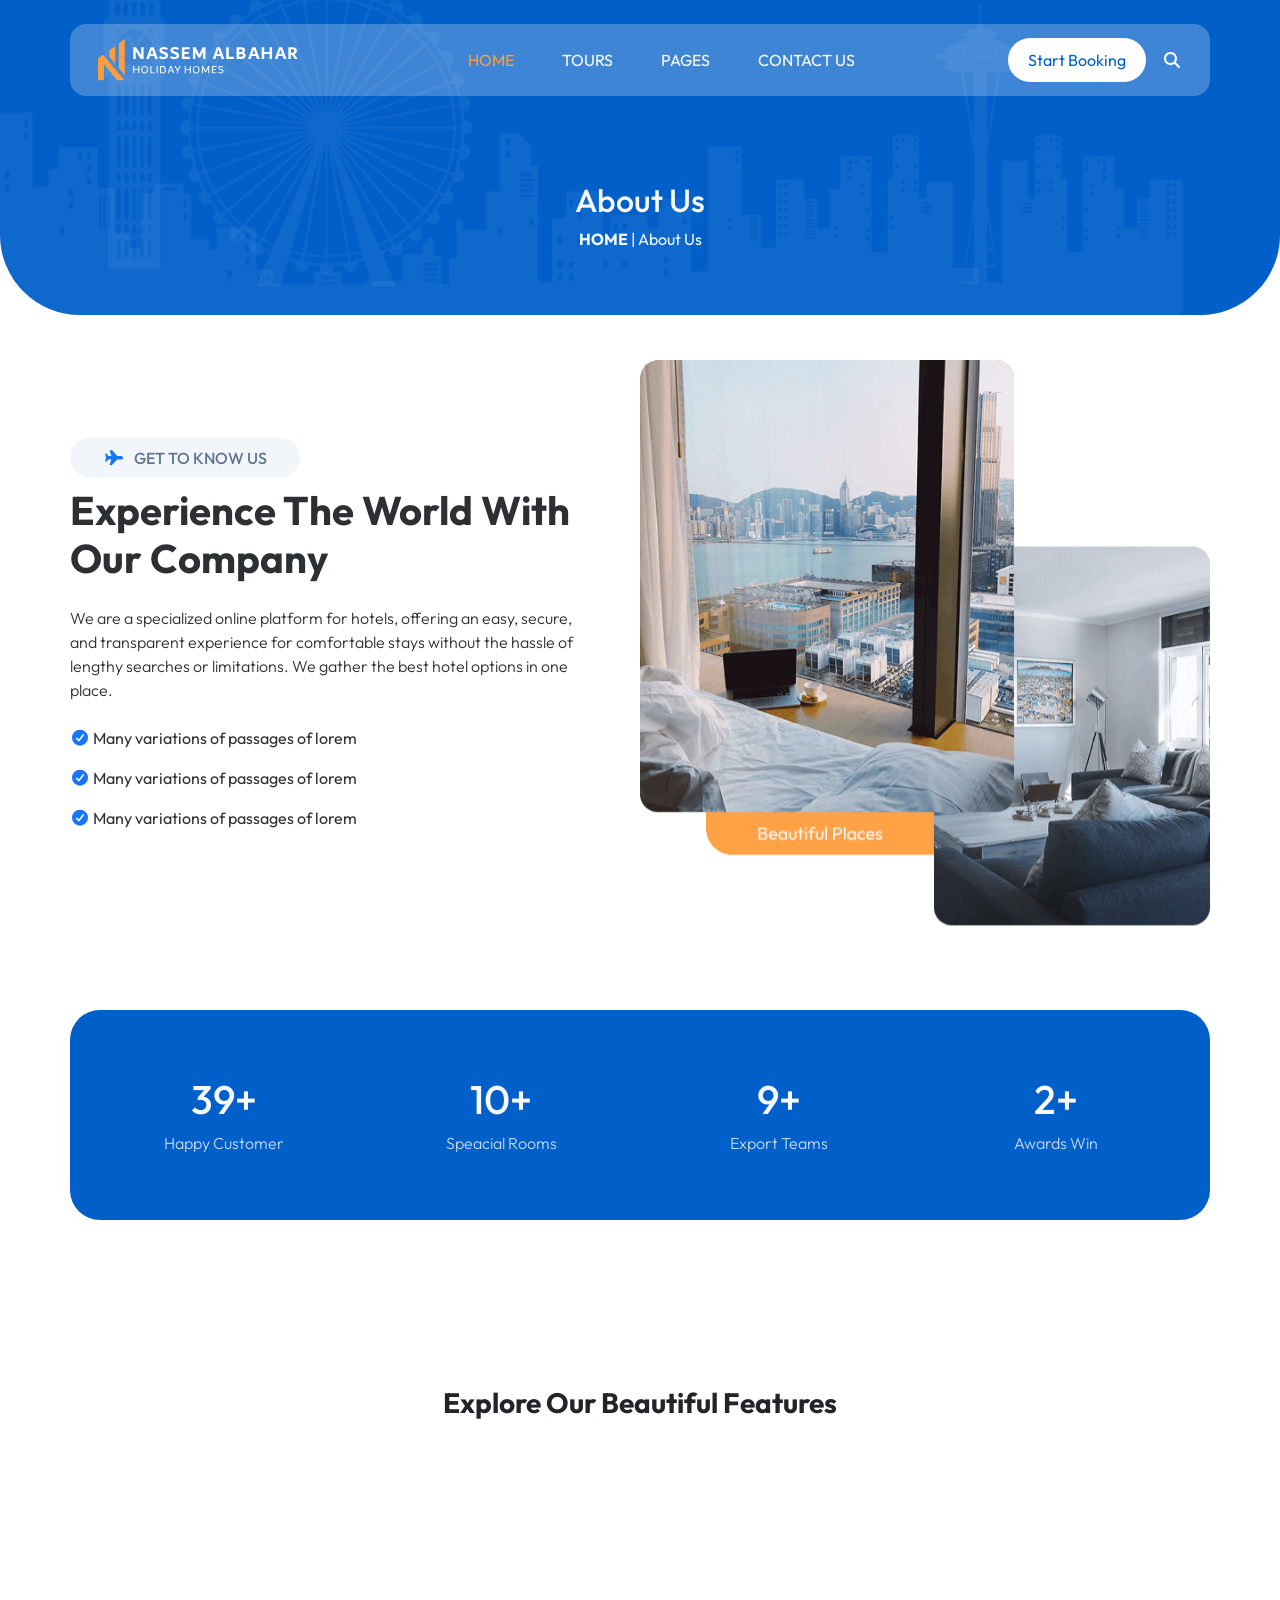
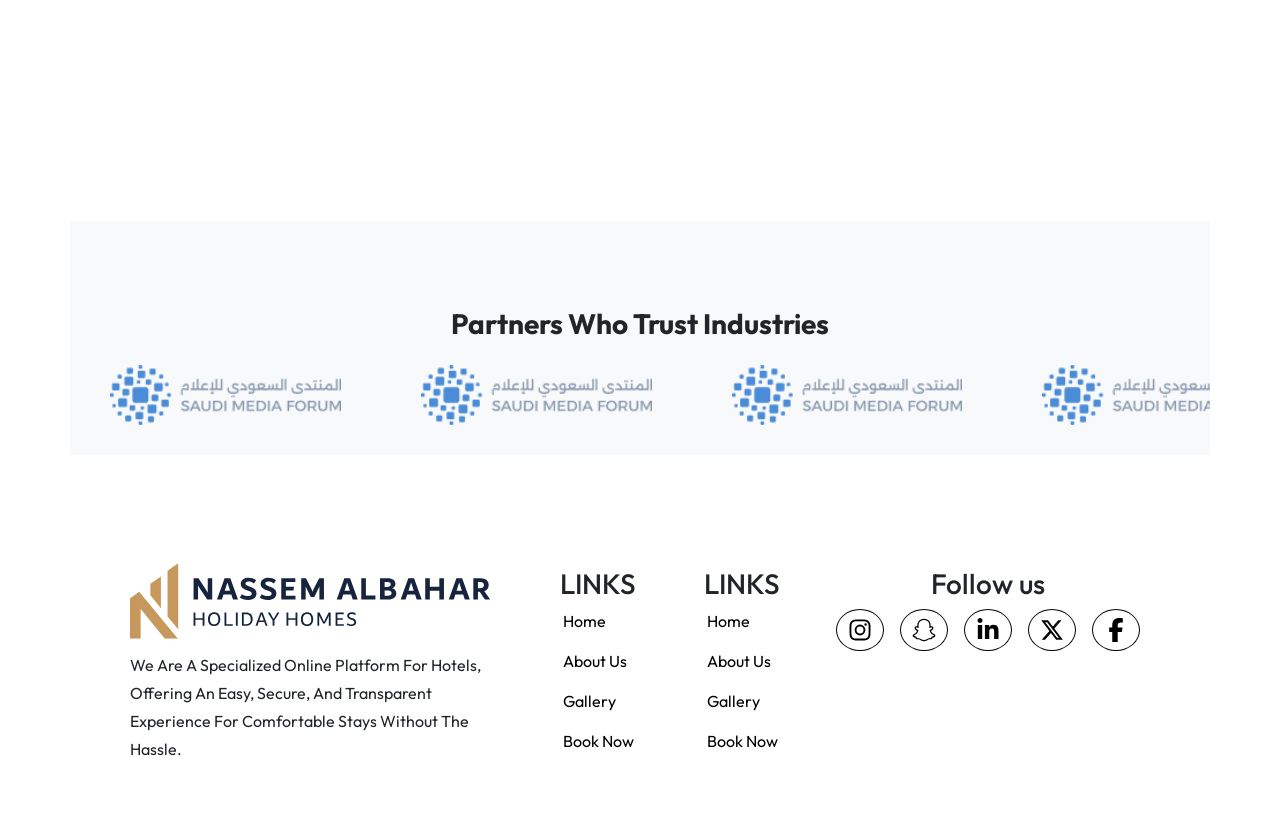
==== aboutus.html @ d44775e3 "Initial commit" ====
<!doctype html>
<html lang="en">
  <head>
    <meta charset="UTF-8" />
    <meta name="viewport" content="width=device-width, initial-scale=1.0" />
    <link rel="preconnect" href="https://fonts.googleapis.com" />
    <link rel="preconnect" href="https://fonts.gstatic.com" crossorigin />
    <link
      href="https://fonts.googleapis.com/css2?family=Outfit:wght@100..900&display=swap"
      rel="stylesheet"
    />
    <link rel="stylesheet" href="assets/css/all.min.css" />
    <link rel="stylesheet" href="assets/css/bootstrap.min.css" />
    <!-- <link rel="stylesheet" href="assets/css/style.css" /> -->
    <link rel="stylesheet" href="style.css" />
    <link rel="icon" href="assets/image/logo.svg" />
    <title>About Us</title>
  </head>
  <body>
    <!-- Start Navbar -->
    <nav
      class="navbar container rounded-0 rounded-4 navbar-expand-lg fixed-top bg-light bg-opacity-25 mt-4"
    >
      <div class="container">
        <a class="navbar-brand" href="index.html"
          ><img class="logo ms-3" src="assets/image/logo.svg" alt="NASSEM"
        /></a>
        <button
          class="navbar-toggler me-3"
          type="button"
          data-bs-toggle="collapse"
          data-bs-target="#main"
          aria-controls="main"
          aria-expanded="false"
          aria-label="Toggle navigation"
        >
          <i class="fa-solid fa-bars"></i>
        </button>
        <div class="collapse navbar-collapse" id="main">
          <ul class="navbar-nav m-auto gap-3 mb-2 mb-lg-0">
            <li class="nav-item">
              <a
                class="nav-link p-3 p-lg-3 active"
                aria-current="page"
                href="index.html"
                >HOME</a
              >
            </li>
            <li class="nav-item">
              <a class="nav-link p-3 p-lg-3" href="#">TOURS</a>
            </li>
            <li class="nav-item">
              <a class="nav-link p-3 p-lg-3" href="#">PAGES</a>
            </li>
            <li class="nav-item">
              <a class="nav-link p-3 p-lg-3" href="#">CONTACT US</a>
            </li>
          </ul>
          <button class="btn rounded-pill" type="submit">Start Booking</button>
          <div class="search ms-3 me-3">
            <input
              class="search-input ms-2"
              type="search"
              placeholder="Search"
              aria-label="Search"
            />
            <div class="search-icon">
              <i class="fa-solid fa-magnifying-glass"></i>
            </div>
          </div>
        </div>
      </div>
    </nav>
    <!-- End Navbar -->

    <!-- Start Page-Header -->
    <section
      id="page-header"
      class="d-flex align-items-center justify-content-center text-light"
    >
      <div class="content mt-auto mb-5 text-center text-capitalize">
        <h2>about us</h2>
        <p><span class="fw-bold">HOME</span> | About us</p>
      </div>
    </section>
    <!-- End Landing -->

    <!-- Start Know-Us section -->
    <section id="know-us" class="section-space px-3 p-lg-0 container">
      <div class="d-md-flex d-lg-flex">
        <div class="section-content pe-5 col-md-7 col-lg-6 mt-0 mt-md-5">
          <div class="section-label mt-3">
            <i class="fa-solid fa-plane text-primary"></i>
            <span class="text-uppercase">get to know us</span>
          </div>
          <h2 class="fw-bolder fs-1 mt-2 text-capitalize">
            Experience the World with Our Company
          </h2>
          <p class="fw-light my-4">
            We are a specialized online platform for hotels, offering an easy,
            secure, and transparent experience for comfortable stays without the
            hassle of lengthy searches or limitations. We gather the best hotel
            options in one place.
          </p>
          <ul class="p-0 d-flex flex-column gap-3">
            <li class="list-unstyled">
              <i class="fa-solid fa-circle-check text-primary"></i> Many
              variations of passages of lorem
            </li>
            <li class="list-unstyled">
              <i class="fa-solid fa-circle-check text-primary"></i> Many
              variations of passages of lorem
            </li>
            <li class="list-unstyled">
              <i class="fa-solid fa-circle-check text-primary"></i> Many
              variations of passages of lorem
            </li>
          </ul>
        </div>
        <div class="section-image col-md-5 col-lg-6 mt-4 mt-lg-0">
          <img
            class="img-fluid"
            src="assets/image/about-us-2.png"
            alt="about-us"
          />
        </div>
      </div>
    </section>
    <!-- End Know-Us section -->

    <!-- Start Semple-Statistics section -->
    <section id="statistics" class="section-space">
      <div class="container">
        <div id="simple-statistics" class="row h-100 text-center text-light">
          <div class="col-6 col-md-3">
            <h1 class="stat" data-target="150" data-suffix="+">0</h1>
            <span class="fw-light text-capitalize">happy customer</span>
          </div>
          <div class="col-6 col-md-3">
            <h1 class="stat" data-target="42" data-suffix="+">0</h1>
            <span class="fw-light text-capitalize">speacial rooms</span>
          </div>
          <div class="col-6 col-md-3">
            <h1 class="stat" data-target="35" data-suffix="+">0</h1>
            <span class="fw-light text-capitalize">export teams</span>
          </div>
          <div class="col-6 col-md-3">
            <h1 class="stat" data-target="10" data-suffix="+">0</h1>
            <span class="fw-light text-capitalize">awards win</span>
          </div>
        </div>
      </div>
    </section>
    <!-- Start Simple-Statistics section -->

    <!-- Start Our-Beautiful-Features section -->
    <section
      id="beautiful-features"
      class="section-space text-center container"
    >
      <div class="section-label mb-3 m-auto">
        <i class="fa-solid fa-plane text-primary"></i>
        <span class="text-uppercase">our features</span>
      </div>
      <h3 class="fw-bolder mb-4 text-capitalize">
        explore our beautiful features
      </h3>
      <div class="card-group gap-5 gap-md-2">
        <div class="card custom-card text-center text-capitalize border-0">
          <img
            src="assets/image/ico-featuer-1.png"
            class="card-img-top"
            alt="beautiful-features"
          />
          <div class="card-body px-5">
            <h5 class="card-title mb-3">keeping your safe</h5>
            <p class="card-text">
              We are a specialized online platform for hotels, offering an easy,
              secure, and transparent experience for comfortable stays without
              the hassle of lengthy.
            </p>
          </div>
        </div>
        <div class="card custom-card text-center text-capitalize border-0">
          <img
            src="assets/image/ico-featuer-2.png"
            class="card-img-top"
            alt="beautiful-features"
          />
          <div class="card-body px-5">
            <h5 class="card-title mb-3">cancellation with 24h</h5>
            <p class="card-text">
              We are a specialized online platform for hotels, offering an easy,
              secure, and transparent experience for comfortable stays without
              the hassle of lengthy.
            </p>
          </div>
        </div>
        <div class="card custom-card text-center text-capitalize border-0">
          <img
            src="assets/image/ico-featuer-3.png"
            class="card-img-top"
            alt="beautiful-features"
          />
          <div class="card-body px-5">
            <h5 class="card-title mb-3">full room amanuenses</h5>
            <p class="card-text">
              We are a specialized online platform for hotels, offering an easy,
              secure, and transparent experience for comfortable stays without
              the hassle of lengthy.
            </p>
          </div>
        </div>
      </div>
    </section>
    <!-- End Our-Beautiful-Features section -->

    <!-- Start Parteners section -->
    <section
      id="partners"
      class="partners-section section-space text-center container mb-5"
    >
      <div class="section-label mb-3 m-auto">
        <i class="fa-solid fa-plane text-primary"></i>
        <span class="text-uppercase">our partners</span>
      </div>
      <h3 class="fw-bolder mb-4 text-capitalize">
        Partners Who Trust Industries
      </h3>
      <div class="partners-wrapper">
        <div class="partners-track">
          <img src="assets/image/com-logo.png" alt="partner logo" />
          <img src="assets/image/com-logo.png" alt="partner logo" />
          <img src="assets/image/com-logo.png" alt="partner logo" />
          <img src="assets/image/com-logo.png" alt="partner logo" />
          <img src="assets/image/com-logo.png" alt="partner logo" />
          <!-- نكررهم عشان يعمل loop ناعم -->
          <img src="assets/image/com-logo.png" alt="partner logo" />
          <img src="assets/image/com-logo.png" alt="partner logo" />
          <img src="assets/image/com-logo.png" alt="partner logo" />
          <img src="assets/image/com-logo.png" alt="partner logo" />
          <img src="assets/image/com-logo.png" alt="partner logo" />
        </div>
      </div>
    </section>
    <!-- End Parteners section -->

    <!-- Start Footer section -->
    <footer class="container">
      <div class="row row-cols-lg4 text-md-start text-lg-center p-5">
        <div class="col text-start">
          <a href="index.html"
            ><img src="assets/image/logo-footer.svg" alt="logo" class="logo"
          /></a>
          <p>
            We are a specialized online platform for hotels, offering an easy,
            secure, and transparent experience for comfortable stays without the
            hassle.
          </p>
        </div>
        <div class="col d-flex flex-column align-items-center g-3">
          <h3>LINKS</h3>
          <ul class="list-unstyled text-start">
            <li class="text-capitalize mb-3">
              <a href="index.html" class="text-decoration-none text-black"
                >Home</a
              >
            </li>
            <li class="text-capitalize mb-3">
              <a href="#" class="text-decoration-none text-black">About us</a>
            </li>
            <li class="text-capitalize mb-3">
              <a href="#" class="text-decoration-none text-black">gallery</a>
            </li>
            <li class="text-capitalize">
              <a href="#" class="text-decoration-none text-black">book now</a>
            </li>
          </ul>
        </div>
        <div class="col d-flex flex-column align-items-center g-3">
          <h3>LINKS</h3>
          <ul class="list-unstyled text-start">
            <li class="text-capitalize mb-3">
              <a href="index.html" class="text-decoration-none text-black"
                >Home</a
              >
            </li>
            <li class="text-capitalize mb-3">
              <a href="#" class="text-decoration-none text-black">About us</a>
            </li>
            <li class="text-capitalize mb-3">
              <a href="#" class="text-decoration-none text-black">gallery</a>
            </li>
            <li class="text-capitalize">
              <a href="#" class="text-decoration-none text-black">book now</a>
            </li>
          </ul>
        </div>
        <div class="col-lg-4 d-flex flex-column align-items-center g-3">
          <h3>Follow us</h3>
          <div
            class="text-start d-flex align-items-center justify-content-center gap-3"
          >
            <a
              href="#"
              class="text-decoration-none social-links"
              title="Instagram"
              ><i class="fa-brands fa-instagram fs-4 instagram"></i
            ></a>
            <a
              href="#"
              class="text-decoration-none social-links"
              title="Snapchat"
              ><i class="fa-brands fa-snapchat fs-4 snapchat"></i
            ></a>
            <a
              href="#"
              class="text-decoration-none social-links"
              title="LinkedIn"
              ><i class="fa-brands fa-linkedin-in fs-4 linkedin"></i
            ></a>
            <a href="#" class="text-decoration-none social-links" title="X"
              ><i class="fa-brands fa-x-twitter fs-4 twitter"></i
            ></a>
            <a
              href="#"
              class="text-decoration-none social-links"
              title="Facebook"
              ><i class="fa-brands fa-facebook-f fs-4 facebook"></i
            ></a>
          </div>
        </div>
      </div>
    </footer>
    <!-- End Footer section -->

    <!-- Start To top button -->
    <button
      type="button"
      onclick="scrollToTop()"
      class="btn btn-primary rounded-pill py-2 px-3 border-0 end-0 bottom-0 mb-3 me-3"
      id="btn-back-to-top"
      title="Back to top"
    >
      <i class="fa-solid fa-arrow-up"></i>
    </button>
    <!-- End To top button -->

    <script src="assets/js/bootstrap.bundle.min.js"></script>
    <script src="assets/js/all.min.js"></script>
    <script src="assets/js/main.js"></script>
    <script src="assets/js/gsap.min.js"></script>
    <script src="assets/js/ScrollTrigger.min.js"></script>
    <script src="assets/js/GSDevTools.min.js"></script>
  </body>
</html>
---- style.css ----
:root {
  --main-blue-color: #015fc9;
  --white-color: #ffffff;
  --orange-color: #ff9d3d;
  --dark-blue-color: #566e8d;
  --shadow-white-color: #f2f5f9;
  --font-dark-color: #16243d;
  --paragraph-color: #566e8d;
}

body {
  font-family: 'Outfit', sans-serif;
  width: 100%;
  height: 100vh;
}

.metric-bar {
  width: 0;
  transition: width 1.5s ease;
}

.score-number,
.metric-value {
  transition: all 0.3s ease;
}

.btn {
  background-color: var(--orange-color);
  width: fit-content;
  padding: 8px 25px;
  color: var(--white-color);
  border-radius: 50px;
}
.btn:hover {
  background-color: var(--white-color);
  color: var(--orange-color);
}
#btn-back-to-top {
  display: none;
  position: fixed;
}
.section-space {
  margin-top: 50px;
  padding: 30px 0;
}
/* Start navbar */
.navbar .logo {
  width: 200px;
}
.navbar .navbar-nav .nav-link {
  color: var(--white-color);
  position: relative;
}
.navbar .navbar-nav .nav-link.active,
.navbar .navbar-nav .nav-link:hover,
.navbar .navbar-nav .nav-link:focus {
  color: var(--orange-color);
}

.navbar .btn {
  background-color: var(--white-color);
  color: var(--main-blue-color);
  border: none;
  border-radius: 10px;
  padding: 10px 20px;
  transition: 0.5s;
}

.navbar .btn:hover,
.navbar .btn:focus {
  background-color: var(--main-blue-color);
  color: var(--white-color);
}

.navbar .search {
  display: flex;
  flex-wrap: wrap;
  align-items: center;
  justify-content: center;
  gap: 15px;
  color: var(--white-color);
  cursor: pointer;
}
.navbar .search-input {
  display: none;
  width: 80%;
  padding: 8px 15px;
  border-radius: 8px;
  border: none;
}
.navbar .search-input.search-open {
  display: block;
}
.navbar .search-input:focus {
  outline: none;
}
.navbar .navbar-toggler {
  color: var(--white-color);
  border: none;
  font-size: 25px;
}
.navbar .navbar-toggler:focus {
  box-shadow: none;
}
/* End navbar */

/* Start Landing */
#landing {
  background-color: var(--main-blue-color);
  background-image:
    url(assets/image/bg-top.png), url(assets/image/bg-right.png);
  background-size:
    80% 85%,
    50% 100%;
  background-repeat: no-repeat, no-repeat;
  background-position:
    left bottom,
    right top;
  min-height: 100vh;
}
#landing .landing-content {
  width: 100%;
  padding: 0 15.3%;
}
#landing .landing-content h4 {
  font-weight: 600;
  color: var(--orange-color);
}
#landing .landing-content h1 {
  font-size: 75px;
  font-weight: bolder;
  color: var(--white-color);
  width: 50%;
}
#landing .landing-content p {
  font-size: 16px;
  font-weight: 200;
  color: var(--white-color);
  width: 45%;
}
#landing .landing-content .btn {
  background-color: var(--orange-color);
  width: 200px;
  padding: 8px;
  color: var(--white-color);
  border-radius: 50px;
}
#landing .landing-content .btn:hover {
  background-color: var(--white-color);
  width: 200px;
  padding: 8px;
  color: var(--orange-color);
  border-radius: 50px;
}

/* End Landing */

/* Start Know-Us section */

.section-label {
  display: flex;
  align-items: center;
  justify-content: center;
  background-color: var(--shadow-white-color);
  width: 200px;
  height: 40px;
  border-radius: 50px;
  gap: 10px;
  font-size: 16px;
  font-weight: 500;
  color: #566e8d;
  cursor: pointer;
}
.section-label:hover {
  background-color: var(--orange-color);
}
.section-content .btn {
  background-color: var(--main-blue-color);
}
.section-content .btn:hover {
  background-color: var(--dark-blue-color);
}

/* End Know-Us section */
/* Start our features section */
#our-features {
  background-image: url(assets/image/bg-feature.png);
}
.cards-container {
  display: flex;
  flex-wrap: wrap;
  justify-content: space-between;
  gap: 20px;
}
.cards-container .card {
  display: flex;
  flex-direction: column;
  background-color: var(--dark-blue-color);
  width: 300px;
  height: 50vh;
  align-items: center;
  justify-content: flex-end;
  padding: 25px;
  border-radius: 20px 155px 155px 155px;
  background-image: url(assets/image/feature1.png);
  background-size: cover;
  background-repeat: no-repeat;
  background-position: center;
  transition: 0.5s ease;
  cursor: pointer;
}
.cards-container .card:hover {
  translate: 0 -10px;
  transition: 0.5s;
}
.cards-container .card:nth-child(2) {
  background-image: url(assets/image/feature2.png);
}
.cards-container .card:nth-child(3) {
  background-image: url(assets/image/feature3.png);
}
.cards-container .card:nth-child(4) {
  background-image: url(assets/image/feature4.png);
}
.cards-container .card .content {
  display: flex;
  flex-direction: column;
  align-items: center;
  justify-content: center;
  text-align: center;
  width: 100%;
  height: 20vh;
  background-color: var(--white-color);
  border-radius: 5px 5px 155px 155px;
  padding: 15px;
  position: relative;
  transition: all 0.5s;
}
.cards-container .card .content:hover {
  background-color: var(--main-blue-color);
  color: var(--white-color);
  transition: all 0.7s;
}
.cards-container .card .content span {
  font-size: 24px;
  font-weight: bolder;
  color: var(--white-color);
  background-color: var(--main-blue-color);
  border: 3px solid var(--white-color);
  padding: 3px 40px;
  border-radius: 50px;
  position: absolute;
  top: -20px;
  left: 50%;
  transform: translateX(-50%);
}
/* End our features section */

/* Start Comments section */
#comments .btn {
  background-color: var(--main-blue-color);
}
#comments .btn:hover {
  background-color: var(--dark-blue-color);
}
#comments .image-frame {
  display: flex;
  align-items: center;
  width: 50px;
  height: 50px;
  background-color: var(--main-blue-color);
  padding: 32px 50px;
  border-radius: 0 50px 50px 0;
  margin-right: 18px;
  position: relative;
}
#comments .image-frame img {
  position: absolute;
  right: 2px;
}
/* End Comments section */

/* Start Rooms section */
#rooms {
  background-color: var(--main-blue-color);
}
#rooms .card-img-top {
  margin-top: 5px;
  height: 23vh;
  border-radius: 10px;
}
#rooms .col {
  cursor: pointer;
  transition: 0.5s ease;
}
#rooms .col:hover {
  translate: 0 -10px;
  transition: 0.5s;
  box-shadow: 0 0 10px rgba(1, 1, 1, 0.5);
}
/* End Rooms section */

/* About Us Page */
/* Start Page Header */
#page-header {
  height: 35vh;
  width: 100%;
  background-color: var(--main-blue-color);
  background-image: url(assets/image/bg-top.png);
  background-size: cover;
  background-repeat: no-repeat;
  background-position-y: bottom;
  border-radius: 0 0 80px 80px;
}
/* End Page Header */

/* Start simple-statistics */
#simple-statistics {
  background-color: var(--main-blue-color);
  height: 25vh;
  border-radius: 30px;
  padding: 15px;
}

/*Start simple-statistics Hover -----------------------------------------*/
#simple-statistics > div {
  padding: 50px;
  border-radius: 16px;
  transition: all 0.3s ease;
  cursor: default;
}

/* Hover Effect */
#simple-statistics > div:hover {
  transform: translateY(-6px) scale(1);
  background: rgba(255, 255, 255, 0.08);
  box-shadow: 0 10px 25px rgba(0, 0, 0, 0.25);
}

/* الرقم */
#simple-statistics h1 {
  transition: all 0.3s ease;
}

/* تكبير الرقم */
#simple-statistics > div:hover h1 {
  transform: scale(1.1);
  text-shadow: 0 0 15px rgba(255, 255, 255, 0.4);
}

/* النص */
#simple-statistics span {
  opacity: 0.8;
  transition: 0.3s;
}

#simple-statistics > div:hover span {
  opacity: 1;
}
/*End simple-statistics Hover -----------------------------------------*/

/* End simple-statistics */

/* Start Beautiful Features */
#beautiful-features .card-img-top {
  width: 20%;
  margin: auto;
}
#beautiful-features .card-title {
  font-size: 1.5rem;
  font-weight: 600;
  color: var(--main-blue-color);
}
#beautiful-features .card-text {
  font-size: 0.9rem;
  font-weight: 400;
  color: #6e6e6e;
}
#beautiful-features .custom-card {
  border-radius: 10px;
  padding: 30px 0;
  background-color: var(--shadow-white-color);
  transition: 0.5s ease;
  /* cursor: pointer; */
}
#beautiful-features .custom-card:hover {
  translate: 0 -10px;
  transition: 0.5s ease;
  box-shadow: 0 0 10px rgba(1, 1, 1, 0.5);
}
/* End Beautiful Features */
/* Start Partner section */
.partners-section {
  background: #f8f9fa;
  padding: 30px 0;
  overflow: hidden;
}

.partners-wrapper {
  width: 100%;
  overflow: hidden;
  position: relative;
}

.partners-track {
  display: flex;
  width: max-content;
  animation: scroll 20s linear infinite;
}

.partners-track img {
  height: 60px;
  margin: 0 40px;
  object-fit: contain;
  transition: 0.3s;
  opacity: 0.7;
}

.partners-track img:hover {
  opacity: 1;
  transform: scale(1.05);
}

@keyframes scroll {
  0% {
    transform: translateX(0);
  }
  100% {
    transform: translateX(-50%);
  }
}
/* End Partner section */

/* End About Us Page */

/*Start Privacy-policy Page*/
#privacy {
  background: #f4f6f9;
}

.privacy-badge {
  background-color: #eef3f9;
  color: #566e8d;
  font-weight: 600;
  font-size: 14px;
}

.privacy-content {
  max-width: 100%;
  font-size: 15px;
  line-height: 1.8;
  color: #6c757d;
}

.privacy-content ul {
  padding-left: 20px;
}

.privacy-content li {
  margin-bottom: 8px;
}

/*End Privacy-policy Page*/

/*Start Terms Page*/
.section-label {
  width: 230px;
}
/*End Terms Page*/

/* Start Luxury Rooms Page */
.col-relative {
  position: relative;
}
.col-relative .room-card {
  background-color: var(--shadow-white-color);
  cursor: pointer;
}
.col-relative .room-card img {
  width: 100%;
  height: 60%;
  border-radius: 10px;
  overflow: hidden;
}
.col-relative .room-card::before {
  content: '';
  width: 0;
  height: 0;
  position: absolute;
  bottom: 0;
  left: 0;
  opacity: 0;
  transition: all 0.5s;
  background-color: var(--main-blue-color);
  cursor: pointer;
  border-radius: 10px;
}
.col-relative .room-card:hover::before {
  content: '';
  width: 100%;
  height: 100%;
  position: absolute;
  bottom: 0;
  left: 0;
  opacity: 0.5;
  transition: all 0.5s;
  background-color: #015ec928;
  cursor: pointer;
  box-shadow: 5px 5px 10px rgba(1, 1, 1, 0.5);
}
/* End Luxury Rooms Page */

/* Start Luxury Double Suit Page */

.box-header h5 {
  position: relative;
}
.box-header h5::after {
  content: '';
  width: 100%;
  height: 1px;
  position: absolute;
  bottom: -10px;
  left: 0;
  opacity: 0.5;
  transition: all 0.5s;
  background-color: #015ec93f;
  cursor: pointer;
  box-shadow: 5px 5px 10px rgba(1, 1, 1, 0.5);
}

.thumb {
  cursor: pointer;
  transition: 0.3s;
}

.thumb:hover {
  transform: scale(1.05);
}
/* Start Images Box */
#suit-box .c-img {
  height: 55vh;
  width: 100%;
  overflow: hidden;
}
#suit-box .btn {
  background-color: var(--orange-color);
  color: white;
  border-radius: 50px;
  transition: 0.4s ease;
}
#suit-box .btn:hover {
  background-color: white;
  color: var(--orange-color);
}
/* End Images Box */

/* Start Locations-Direction section */
#locations-distance .col {
  background-color: var(--shadow-white-color);
  box-shadow: 5px 5px 10px rgba(0, 0, 0, 0.08);
  padding: 15px;
}
#locations-distance .col:hover {
  background-color: var(--shadow-white-color);
  box-shadow: 8px 8px 10px rgba(0, 0, 0, 0.1);

  padding: 15px;
}
/* End Locations-Direction section */

/* Start Superior Rooms section */
.bus-list li {
  color: var(--dark-blue-color);
  cursor: pointer;
  transition: 0.3s;
  margin-bottom: 8px;
}
.bus-list li.active,
.bus-list li:hover,
.bus-list li:focus {
  color: var(--main-blue-color);
}

.price h2 {
  color: var(--font-dark-color);
  font-weight: bold;
}

.price p {
  color: var(--paragraph-color);
  text-transform: capitalize;
}
.price .btn {
  background-color: var(--main-blue-color);
  color: white;
  transition: 0.3s ease;
  border-radius: 50px;
}
.price .btn:hover {
  background-color: var(--dark-blue-color);
  color: var(--orange-color);
}
/* End Superior Rooms section */

/* Start Luxury Double Suit Page */
/* Start Suoperior-Rooms section */
#superior-rooms .superior-btns button {
  background-color: #015fc933;
  color: var(--main-blue-color);
}
#superior-rooms .container {
  background-color: var(--shadow-white-color);
  border-radius: 10px;
}
#superior-rooms .superior-btns button:hover,
#superior-rooms .superior-btns button:focus {
  background-color: var(--main-blue-color);
  color: var(--white-color);
}
/* End Suoperior-Rooms section */

/* Start nearest-services section */
#nearest-services .container {
  background-color: var(--shadow-white-color);
}

#nearest-services .tilte-width {
  width: 100px;
}
/* End nearest-services section */
/* Start Service & Amenties section */
#service-amenties .container {
  background-color: var(--shadow-white-color);
}

#service-amenties .services-list .is-free::after {
  content: 'Free';
  color: #20c779;
  margin-left: 50px;
}
/* End Service & Amenties section */

/* Start Guests Reviews Sections */
/* Wrapper */
.rating-dashboard {
  border-radius: 12px;
}

/* Left card */

#Guests-Reviews .container {
  background-color: var(--shadow-white-color);
}

.simple-dashboard {
  background-color: var(--shadow-white-color);
}
.score-card {
  background: #0b63d1; /* قريب من اللي بالصورة */
  border-radius: 14px;
  color: #fff;
  padding: 22px 16px;
  box-shadow: 0 6px 16px rgba(0, 0, 0, 0.08);
}
.score-number {
  font-weight: 800;
  font-size: 64px;
  line-height: 1;
  letter-spacing: -1px;
  margin-bottom: 8px;
}
.score-subtitle {
  font-size: 14px;
  opacity: 0.95;
}

/* Metrics */
.metric {
  margin-bottom: 18px;
}
.metric:last-child {
  margin-bottom: 0;
}
.metric-head {
  display: flex;
  align-items: baseline;
  justify-content: space-between;
  margin-bottom: 8px;
}
.metric-label {
  font-weight: 600;
  color: #1f2a37;
  font-size: 14px;
}
.metric-value {
  font-weight: 700;
  color: #1f2a37;
  font-size: 14px;
}

/* Progress */
.metric-progress {
  height: 6px;
  border-radius: 999px;
  background: #e9edf3;
}
.metric-bar {
  border-radius: 999px;
  background: #0b63d1;
}

.gusets-card {
  border-bottom: 1px solid #e9edf3;
  position: relative;
}
.gusets-card .user-image {
  width: 7rem;
  height: 7rem;
}
.date-posation {
  position: absolute;
  top: 10px;
  right: 15px;
}
/* End Guests Reviews Sections */

/* Start Similar Rooms section */
#similar-rooms .card-background-color {
  background-color: var(--shadow-white-color);
  padding: 8px;
  box-shadow: 2px 2px 10px 2px rgba(0, 0, 0, 0.2);
  cursor: pointer;
  transition: 0.4s ease;
}
#similar-rooms .card-background-color:hover,
#similar-rooms .card-background-color:focus,
#similar-rooms .card-background-color:active {
  box-shadow: 5px 5px 5px 5px rgba(0, 0, 0, 0.3);
  color: #015fc9;
}

/* End Similar Rooms section */
/* End Luxury Double Suit Page */

/* Start bookingNow Page */
#booking-now .right-side {
  background-color: var(--main-blue-color);
}
#booking-now .col-input {
  margin-bottom: 15px;
}
#booking-now .right-side input {
  background-color: #2c84e6;
  color: white;
  outline: none;
  border: none;
  /* width: 16rem; */
}
#booking-now .right-side input::placeholder {
  color: white;
  text-transform: capitalize;
  font-weight: 200;
}
#booking-now .right-side label {
  width: 16rem;
}

/* From Uiverse.io by Nawsome */
.clear {
  clear: both;
}

.checkBox {
  display: block;
  cursor: pointer;
  width: 25px !important;
  height: 25px;
  border: 3px solid rgba(255, 255, 255, 0);
  border-radius: 5px;
  position: relative;
  overflow: hidden;
  box-shadow: 0px 0px 0px 2px #fff;
}

.checkBox div {
  width: 60px;
  height: 60px;
  background-color: #fff;
  top: -52px;
  left: -52px;
  position: absolute;
  transform: rotateZ(45deg);
  z-index: 100;
}

.checkBox input {
  width: 1rem;
}

.checkBox input[type='checkbox']:checked + div {
  left: -10px;
  top: -10px;
}

.checkBox input[type='checkbox'] {
  position: absolute;
  left: 50px;
  visibility: hidden;
}

.transition {
  transition: 300ms ease;
}

/* End bookingNow Page */

/* Start Login Page */
.login-form .input-field {
  width: 100%;
  text-align: center;
  position: relative;
}
.login-form .input-field input {
  width: 50%;
  padding: 10px 0;
  border: none;
  background-color: var(--shadow-white-color);
  padding: 1rem 1rem 1rem 3.2rem;
  /* padding-left: 30px; */
}
.login-form .input-field input:focus {
  outline: none;
  box-shadow: 0 0 10px rgba(0, 0, 0, 0.5);
  /* text-align: center; */
}
.login-form .input-field svg {
  position: absolute;
  top: 25%;
  left: 28%;
  /* transform: translateY(-0%); */
  /* transform: translateX(50%); */
}
.link {
  width: 50%;
  box-shadow: 0 0 2px rgba(0, 0, 0, 0.5);
  padding: 1rem 0;
  transition: 0.3s ease;
}
.link:hover {
  box-shadow: 3px 3px 4px rgba(0, 0, 0, 0.5);
}
.link img {
  width: 2.5rem;
}
.right-login {
  width: 100%;
  height: 70vh;
  background-color: var(--main-blue-color);
  position: relative;
  border-radius: 0 20px 20px 0;
}
.right-login img {
  width: 50%;
  height: 50%;
  margin: auto;
}
.right-login .backGround {
  width: 100%;
  height: 100%;
  opacity: 6%;
}
.right-login .loginImage {
  position: absolute;
  width: 75%;
  height: 80%;
  top: 50%;
  left: 50%;
  transform: translate(-50%, -50%);
  border-radius: 40px;
}
/* End Login Page */

/* Start Forgot Password Page */
.forgot-password {
  background-color: var(--main-blue-color);
  padding: 30px;
  border-radius: 10px;
}
.forgot-password .input-field {
  width: 100%;
  text-align: center;
  position: relative;
}
.forgot-password .input-field {
  width: 100%;
  text-align: center;
  position: relative;
}
.forgot-password .input-field input {
  width: 100%;
  padding: 10px 0;
  border: none;
  background-color: var(--shadow-white-color);
  padding: 1rem 1rem 1rem 3.2rem;
  /* padding-left: 30px; */
}
.forgot-password .input-field input:focus {
  outline: none;
  box-shadow: 0 0 10px rgba(0, 0, 0, 0.5);
  /* text-align: center; */
}
.forgot-password .input-field svg {
  position: absolute;
  position: absolute;
  top: 25%;
  left: 4%;
}
/* End Forgot Password Page */

/* Start Profile Page*/
.profile-header {
  background-color: var(--main-blue-color);
}
/* Start profile Table*/

/* Soft badges like the screenshot */
.badge-soft {
  font-weight: 600;
  padding: 0.38rem 0.6rem;
  border-radius: 0.55rem;
  font-size: 0.82rem;
  display: inline-block;
  line-height: 1;
  white-space: nowrap;
}
.badge-verified {
  background: #d1f3ef;
  color: #0b6b63;
}
.badge-ongoing {
  background: #d7e6ff;
  color: #1e4fd6;
}
.badge-hold {
  background: #ffe7c7;
  color: #8a5a00;
}

/* Sorting header */
.dt-sort {
  -webkit-user-select: none;
  user-select: none;
  cursor: pointer;
  white-space: nowrap;
}

/* Clamp long text (used in desktop-only columns too) */
.truncate {
  max-width: 220px;
  overflow: hidden;
  text-overflow: ellipsis;
  white-space: nowrap;
}

/* Make action column tight */
.col-actions {
  width: 1%;
  white-space: nowrap;
}

/* Mobile cards view */
.orders-cards .order-card {
  border: 1px solid rgba(0, 0, 0, 0.08);
  border-radius: 14px;
}
.orders-cards .meta {
  font-size: 0.86rem;
  color: #6c757d;
}
.orders-cards .kv {
  display: grid;
  grid-template-columns: 110px 1fr;
  gap: 0.35rem 0.75rem;
  font-size: 0.95rem;
}
.orders-cards .kv .k {
  color: #6c757d;
}

/* Keep toolbar compact on mobile */
@media (max-width: 576px) {
  .toolbar-right .btn {
    padding-left: 0.55rem;
    padding-right: 0.55rem;
  }
}
/* End profile Table*/

/* End Profile Page*/

/* Start Footer section */
footer .logo {
  width: 360px;
  height: 100px;
}
footer p {
  width: 384px;
  text-transform: capitalize;
  line-height: 176%;
}
footer .social-links .instagram,
footer .social-links .snapchat,
footer .social-links .linkedin,
footer .social-links .twitter,
footer .social-links .facebook {
  display: flex;
  align-items: center;
  justify-content: center;
  border: 1px solid black;
  border-radius: 100%;
  color: black;
  padding: 8px;
  transition: 0.4s ease;
}
footer .social-links .instagram:hover {
  background-color: #e4405f;
  color: var(--white-color);
  border: 1px solid #e4405f;
}
footer .social-links .snapchat:hover {
  background-color: #fffc00;
  color: black;
  border: 1px solid #fffc00;
}
footer .social-links .linkedin:hover {
  background-color: #0a66c2;
  color: white;
  border: 1px solid #0a66c2;
}
footer .social-links .twitter:hover {
  background-color: #1da1f2;
  color: black;
  border: 1px solid #1da1f2;
}
footer .social-links .facebook:hover {
  background-color: #1877f2;
  color: white;
  border: 1px solid #1877f2;
}

/* End Footer section */

/* Start Media Queries */

@media (max-width: 768px) {
  .navbar .search-icon {
    display: none;
  }
  .show {
    position: relative;
    padding: 5px;
  }

  .navbar .show .search-input {
    display: block;
    position: absolute;
    width: 68%;
    bottom: 1.5%;
    right: 1%;
  }

  #landing .landing-content h4 {
    font-weight: 600;
    color: var(--orange-color);
    font-size: 20px;
  }
  #landing .landing-content h1 {
    font-size: 50px;
    font-weight: bolder;
    color: var(--white-color);
    width: 70%;
  }
  #landing .landing-content p {
    font-size: 16px;
    font-weight: 200;
    color: var(--white-color);
    width: 75%;
  }
  #know-us .section-image img {
    width: 100%;
    height: 100%;
  }
  /* Start our features section */
  .cards-container {
    display: flex;
    flex-wrap: wrap;
    justify-content: center;
    gap: 50px;
  }
  .cards-container .card {
    display: flex;
    flex-direction: column;
    background-color: var(--dark-blue-color);
    width: 300px;
    height: 50vh;
    align-items: center;
    justify-content: flex-end;
    padding: 25px;
    border-radius: 20px 155px 155px 155px;
    background-image: url(assets/image/feature1.png);
    background-size: cover;
    background-repeat: no-repeat;
    background-position: center;
    transition: 0.5s ease;
    cursor: pointer;
  }
  .cards-container .card:hover {
    translate: 0 -10px;
    transition: 0.5s;
  }
  .cards-container .card:nth-child(2) {
    background-image: url(assets/image/feature2.png);
  }
  .cards-container .card:nth-child(3) {
    background-image: url(assets/image/feature3.png);
  }
  .cards-container .card:nth-child(4) {
    background-image: url(assets/image/feature4.png);
  }
  .cards-container .card .content {
    display: flex;
    flex-direction: column;
    align-items: center;
    justify-content: center;
    text-align: center;
    width: 100%;
    height: 20vh;
    background-color: var(--white-color);
    border-radius: 5px 5px 155px 155px;
    padding: 15px;
    position: relative;
    transition: all 0.5s;
  }
  .cards-container .card .content:hover {
    background-color: var(--main-blue-color);
    color: var(--white-color);
    transition: all 0.7s;
  }
  .cards-container .card .content span {
    font-size: 24px;
    font-weight: bolder;
    color: var(--white-color);
    background-color: var(--main-blue-color);
    border: 3px solid var(--white-color);
    padding: 3px 40px;
    border-radius: 50px;
    position: absolute;
    top: -20px;
    left: 50%;
    transform: translateX(-50%);
  }
  /* End our features section */

  /* Start Footer section */
  footer .logo {
    width: 260px;
  }
  footer p {
    width: 100%;
  }
  /* End Footer section */

  /* Start login page */

  .login-form .input-field input {
    width: 70%;
    padding: 1rem 1rem 1rem 3.2rem;
  }
  .login-form .input-field svg {
    position: absolute;
    top: 25%;
    left: 22%;
  }

  .link {
    width: 70%;
    padding: 0.5rem 0;
    margin-bottom: 30px;
  }

  /* End login page */

  /* Start forgot password page */

  .forgot-password .input-field input {
    width: 70%;
    padding: 1rem 1rem 1rem 3.2rem;
  }
  .forgot-password .input-field svg {
    position: absolute;
    position: absolute;
    top: 25%;
    left: 5%;
  }
  /* End forgot password page */

  /* Start reset password page */

  /* End reset password page */
}
@media (max-width: 375px) {
  .navbar .search-icon {
    display: none;
  }
  .show {
    position: relative;
    padding: 5px;
  }

  .navbar .show .search-input {
    display: block;
    position: absolute;
    width: 40%;
    padding: 5px 15px;
    bottom: 1.5%;
    right: 1%;
  }
  .navbar .btn {
    padding: 5px 15px;
  }
  #landing {
    background-color: var(--main-blue-color);
    background-image: url(assets/image/bg-top.png);
    background-size: cover;
    background-repeat: no-repeat;
    background-position: center;
  }
  #landing .landing-content h4 {
    font-weight: 600;
    font-size: 18px;
    color: var(--orange-color);
  }
  #landing .landing-content h1 {
    font-size: 35px;
    font-weight: bold;
    width: 100%;
  }
  #landing .landing-content p {
    font-size: 16px;
    font-weight: 200;
    color: var(--white-color);
    width: 100%;
  }
  #landing .landing-content .btn {
    background-color: var(--orange-color);
    width: 160px;
    padding: 8px;
    color: var(--white-color);
    border-radius: 50px;
  }
  /* Start Know-Us section */

  .section-label {
    display: flex;
    align-items: center;
    justify-content: center;
    background-color: var(--shadow-white-color);
    width: 200px;
    height: 40px;
    border-radius: 50px;
    gap: 10px;
    font-size: 16px;
    font-weight: 500;
    color: #566e8d;
    cursor: pointer;
  }
  .section-label:hover {
    background-color: var(--orange-color);
  }
  .section-content .btn {
    background-color: var(--main-blue-color);
  }
  .section-content .btn:hover {
    background-color: var(--dark-blue-color);
  }

  /* End Know-Us section */

  /*Start Terms Page*/
  .section-label {
    width: 230px;
  }
  /*End Terms Page*/

  /* Start luxury Double Suit Page*/
  .price .btn {
    background-color: var(--main-blue-color);
    transition: 0.3s ease;
    padding: 7px;
    font-size: 0.8rem;
  }
  /* End luxury Double Suit Page*/

  /* Start Booking Now Page*/
  .left-side h1 {
    font-size: 1.6rem;
  }
  /* End Booking Now Page*/
}
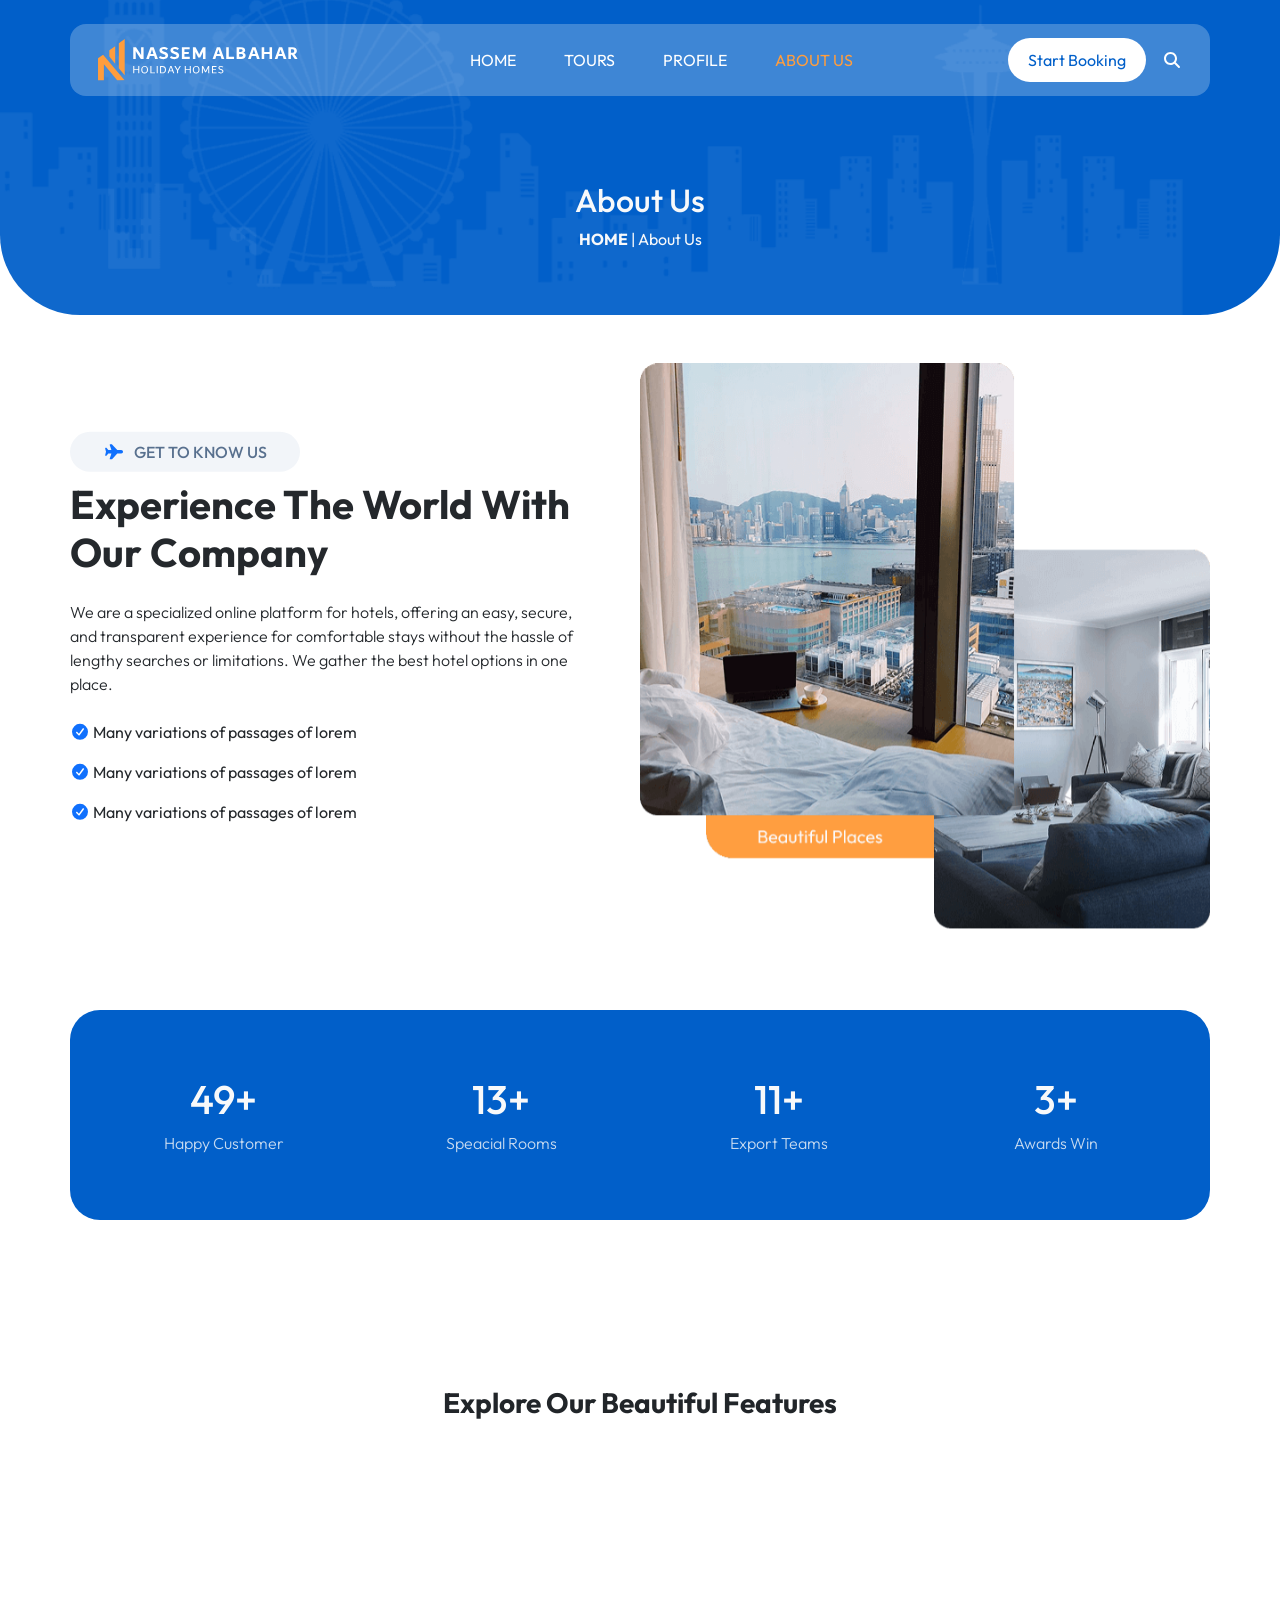
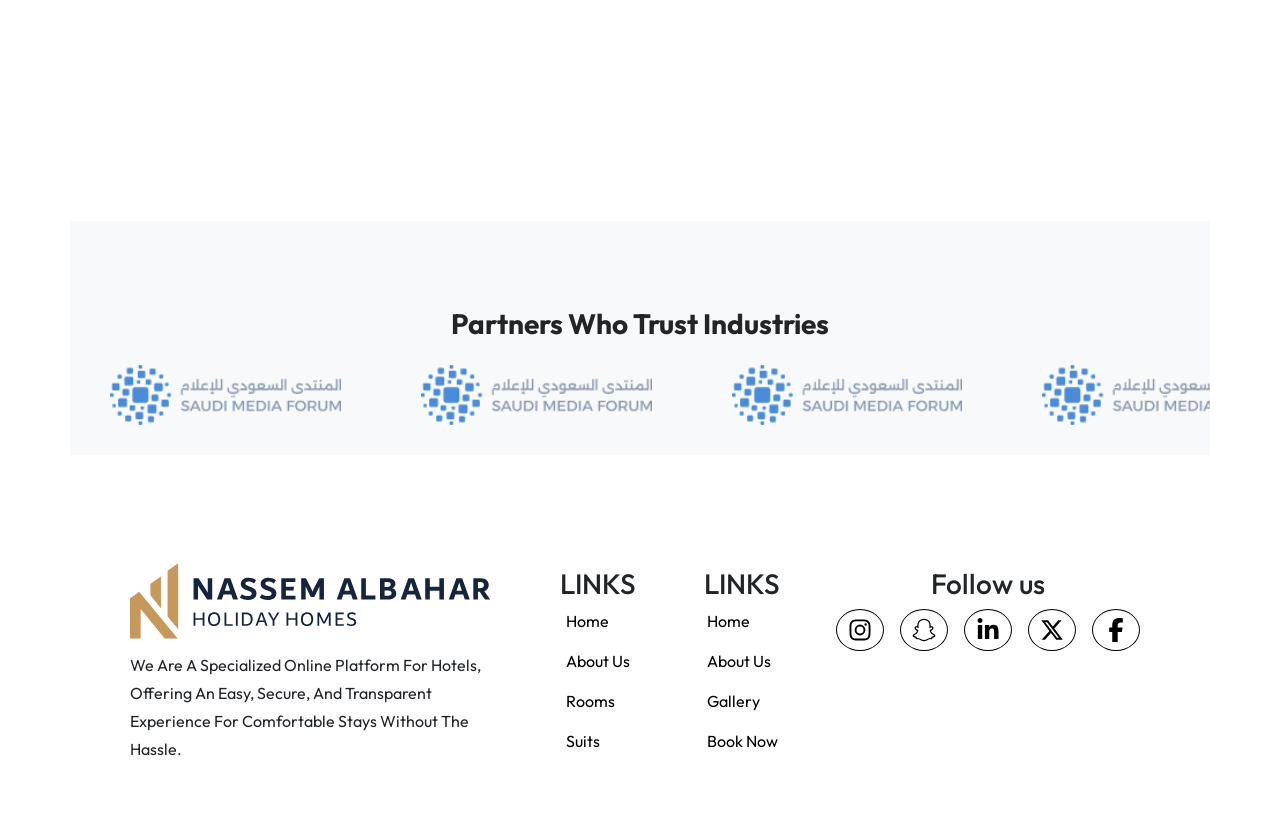
==== commit cded45c1: "handle Links" ====
--- a/aboutus.html
+++ b/aboutus.html
@@ -22,7 +22,7 @@
       class="navbar container rounded-0 rounded-4 navbar-expand-lg fixed-top bg-light bg-opacity-25 mt-4"
     >
       <div class="container">
-        <a class="navbar-brand" href="index.html"
+        <a class="navbar-brand" href="#"
           ><img class="logo ms-3" src="assets/image/logo.svg" alt="NASSEM"
         /></a>
         <button
@@ -39,24 +39,25 @@
         <div class="collapse navbar-collapse" id="main">
           <ul class="navbar-nav m-auto gap-3 mb-2 mb-lg-0">
             <li class="nav-item">
-              <a
-                class="nav-link p-3 p-lg-3 active"
-                aria-current="page"
-                href="index.html"
+              <a class="nav-link p-3 p-lg-3" aria-current="page" href="/"
                 >HOME</a
               >
             </li>
             <li class="nav-item">
-              <a class="nav-link p-3 p-lg-3" href="#">TOURS</a>
+              <a class="nav-link p-3 p-lg-3" href="/luxuryDoubleSuit.html"
+                >TOURS</a
+              >
             </li>
             <li class="nav-item">
-              <a class="nav-link p-3 p-lg-3" href="#">PAGES</a>
+              <a class="nav-link p-3 p-lg-3" href="/profile.html">PROFILE</a>
             </li>
             <li class="nav-item">
-              <a class="nav-link p-3 p-lg-3" href="#">CONTACT US</a>
+              <a class="nav-link p-3 p-lg-3 active" href="aboutus.html"
+                >ABOUT US</a
+              >
             </li>
           </ul>
-          <button class="btn rounded-pill" type="submit">Start Booking</button>
+          <a class="btn rounded-pill" href="/signup.html">Start Booking</a>
           <div class="search ms-3 me-3">
             <input
               class="search-input ms-2"
@@ -245,11 +246,11 @@
     </section>
     <!-- End Parteners section -->
 
-    <!-- Start Footer section -->
+    <!-- Footer -->
     <footer class="container">
       <div class="row row-cols-lg4 text-md-start text-lg-center p-5">
         <div class="col text-start">
-          <a href="index.html"
+          <a href="#"
             ><img src="assets/image/logo-footer.svg" alt="logo" class="logo"
           /></a>
           <p>
@@ -262,18 +263,26 @@
           <h3>LINKS</h3>
           <ul class="list-unstyled text-start">
             <li class="text-capitalize mb-3">
-              <a href="index.html" class="text-decoration-none text-black"
-                >Home</a
-              >
-            </li>
-            <li class="text-capitalize mb-3">
-              <a href="#" class="text-decoration-none text-black">About us</a>
-            </li>
-            <li class="text-capitalize mb-3">
-              <a href="#" class="text-decoration-none text-black">gallery</a>
+              <a href="/" class="text-decoration-none text-black">Home</a>
+            </li>
+            <li class="text-capitalize mb-3">
+              <a href="aboutus.html" class="text-decoration-none text-black"
+                >About us</a
+              >
+            </li>
+            <li class="text-capitalize mb-3">
+              <a
+                href="/luxuryRooms.html"
+                class="text-decoration-none text-black"
+                >Rooms</a
+              >
             </li>
             <li class="text-capitalize">
-              <a href="#" class="text-decoration-none text-black">book now</a>
+              <a
+                href="/luxuryDoubleSuit.html"
+                class="text-decoration-none text-black"
+                >Suits</a
+              >
             </li>
           </ul>
         </div>
@@ -281,12 +290,12 @@
           <h3>LINKS</h3>
           <ul class="list-unstyled text-start">
             <li class="text-capitalize mb-3">
-              <a href="index.html" class="text-decoration-none text-black"
-                >Home</a
-              >
-            </li>
-            <li class="text-capitalize mb-3">
-              <a href="#" class="text-decoration-none text-black">About us</a>
+              <a href="#" class="text-decoration-none text-black">Home</a>
+            </li>
+            <li class="text-capitalize mb-3">
+              <a href="aboutus.html" class="text-decoration-none text-black"
+                >About us</a
+              >
             </li>
             <li class="text-capitalize mb-3">
               <a href="#" class="text-decoration-none text-black">gallery</a>
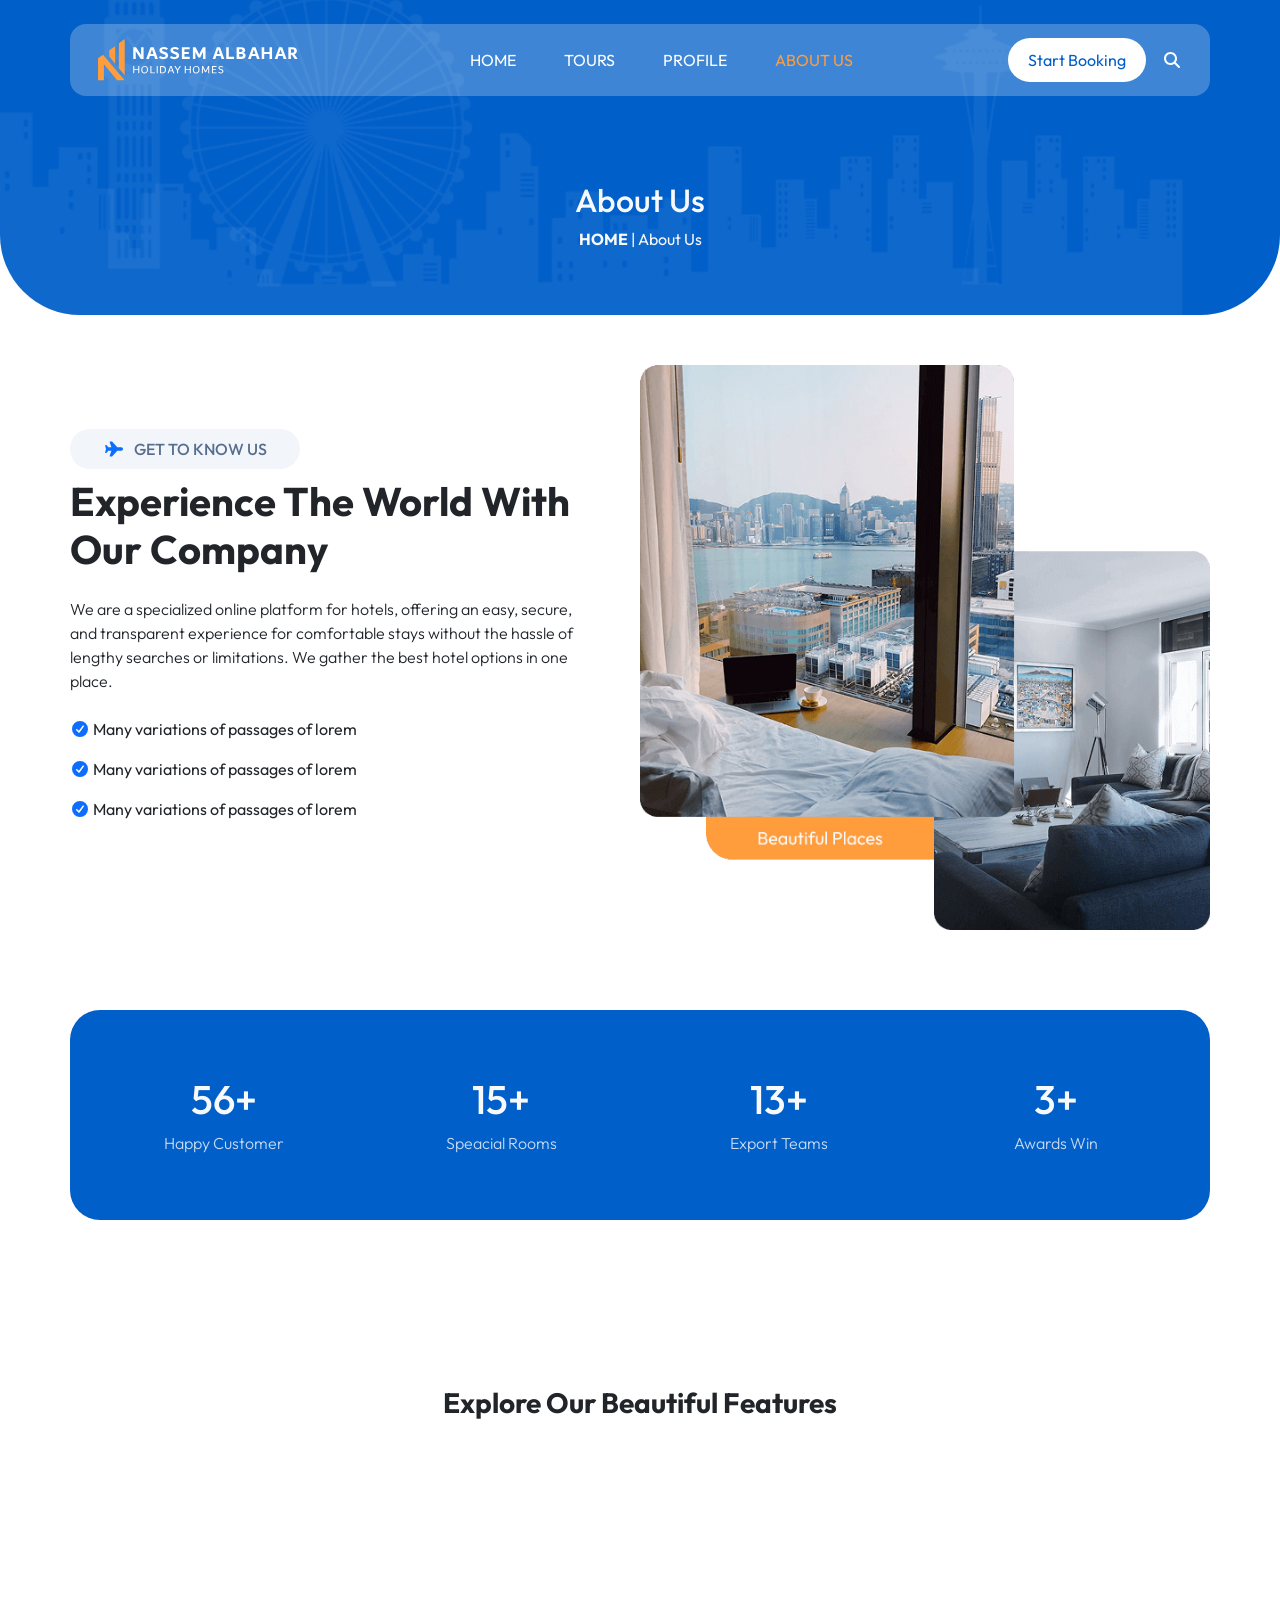
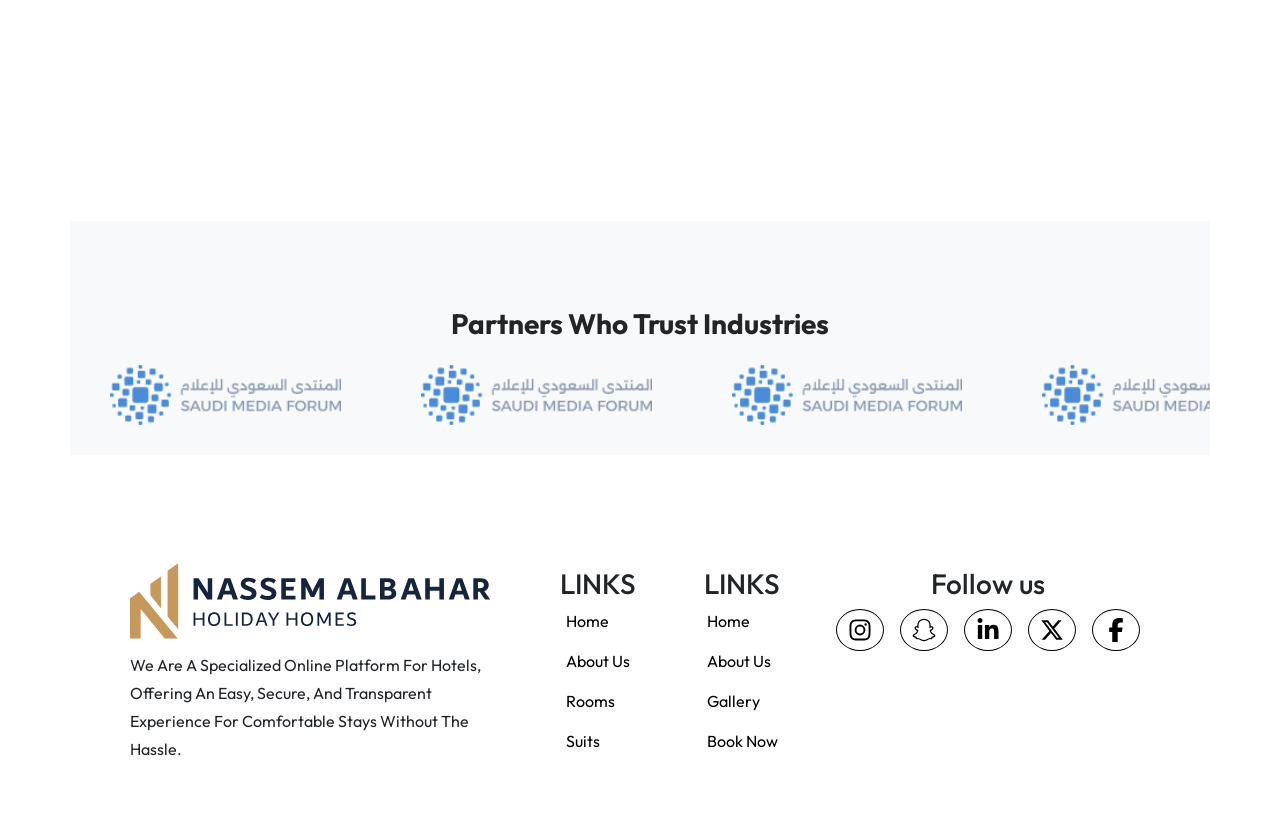
==== commit 2959f7f9: "handle Links" ====
--- a/aboutus.html
+++ b/aboutus.html
@@ -22,7 +22,7 @@
       class="navbar container rounded-0 rounded-4 navbar-expand-lg fixed-top bg-light bg-opacity-25 mt-4"
     >
       <div class="container">
-        <a class="navbar-brand" href="#"
+        <a class="navbar-brand" href="NassemAlbahar"
           ><img class="logo ms-3" src="assets/image/logo.svg" alt="NASSEM"
         /></a>
         <button
@@ -39,17 +39,20 @@
         <div class="collapse navbar-collapse" id="main">
           <ul class="navbar-nav m-auto gap-3 mb-2 mb-lg-0">
             <li class="nav-item">
-              <a class="nav-link p-3 p-lg-3" aria-current="page" href="/"
+              <a
+                class="nav-link p-3 p-lg-3"
+                aria-current="page"
+                href="NassemAlbahar"
                 >HOME</a
               >
             </li>
             <li class="nav-item">
-              <a class="nav-link p-3 p-lg-3" href="/luxuryDoubleSuit.html"
+              <a class="nav-link p-3 p-lg-3" href="luxuryDoubleSuit.html"
                 >TOURS</a
               >
             </li>
             <li class="nav-item">
-              <a class="nav-link p-3 p-lg-3" href="/profile.html">PROFILE</a>
+              <a class="nav-link p-3 p-lg-3" href="profile.html">PROFILE</a>
             </li>
             <li class="nav-item">
               <a class="nav-link p-3 p-lg-3 active" href="aboutus.html"
@@ -57,7 +60,7 @@
               >
             </li>
           </ul>
-          <a class="btn rounded-pill" href="/signup.html">Start Booking</a>
+          <a class="btn rounded-pill" href="signup.html">Start Booking</a>
           <div class="search ms-3 me-3">
             <input
               class="search-input ms-2"
@@ -263,7 +266,9 @@
           <h3>LINKS</h3>
           <ul class="list-unstyled text-start">
             <li class="text-capitalize mb-3">
-              <a href="/" class="text-decoration-none text-black">Home</a>
+              <a href="NassemAlbahar" class="text-decoration-none text-black"
+                >Home</a
+              >
             </li>
             <li class="text-capitalize mb-3">
               <a href="aboutus.html" class="text-decoration-none text-black"
@@ -271,15 +276,13 @@
               >
             </li>
             <li class="text-capitalize mb-3">
-              <a
-                href="/luxuryRooms.html"
-                class="text-decoration-none text-black"
+              <a href="luxuryRooms.html" class="text-decoration-none text-black"
                 >Rooms</a
               >
             </li>
             <li class="text-capitalize">
               <a
-                href="/luxuryDoubleSuit.html"
+                href="luxuryDoubleSuit.html"
                 class="text-decoration-none text-black"
                 >Suits</a
               >
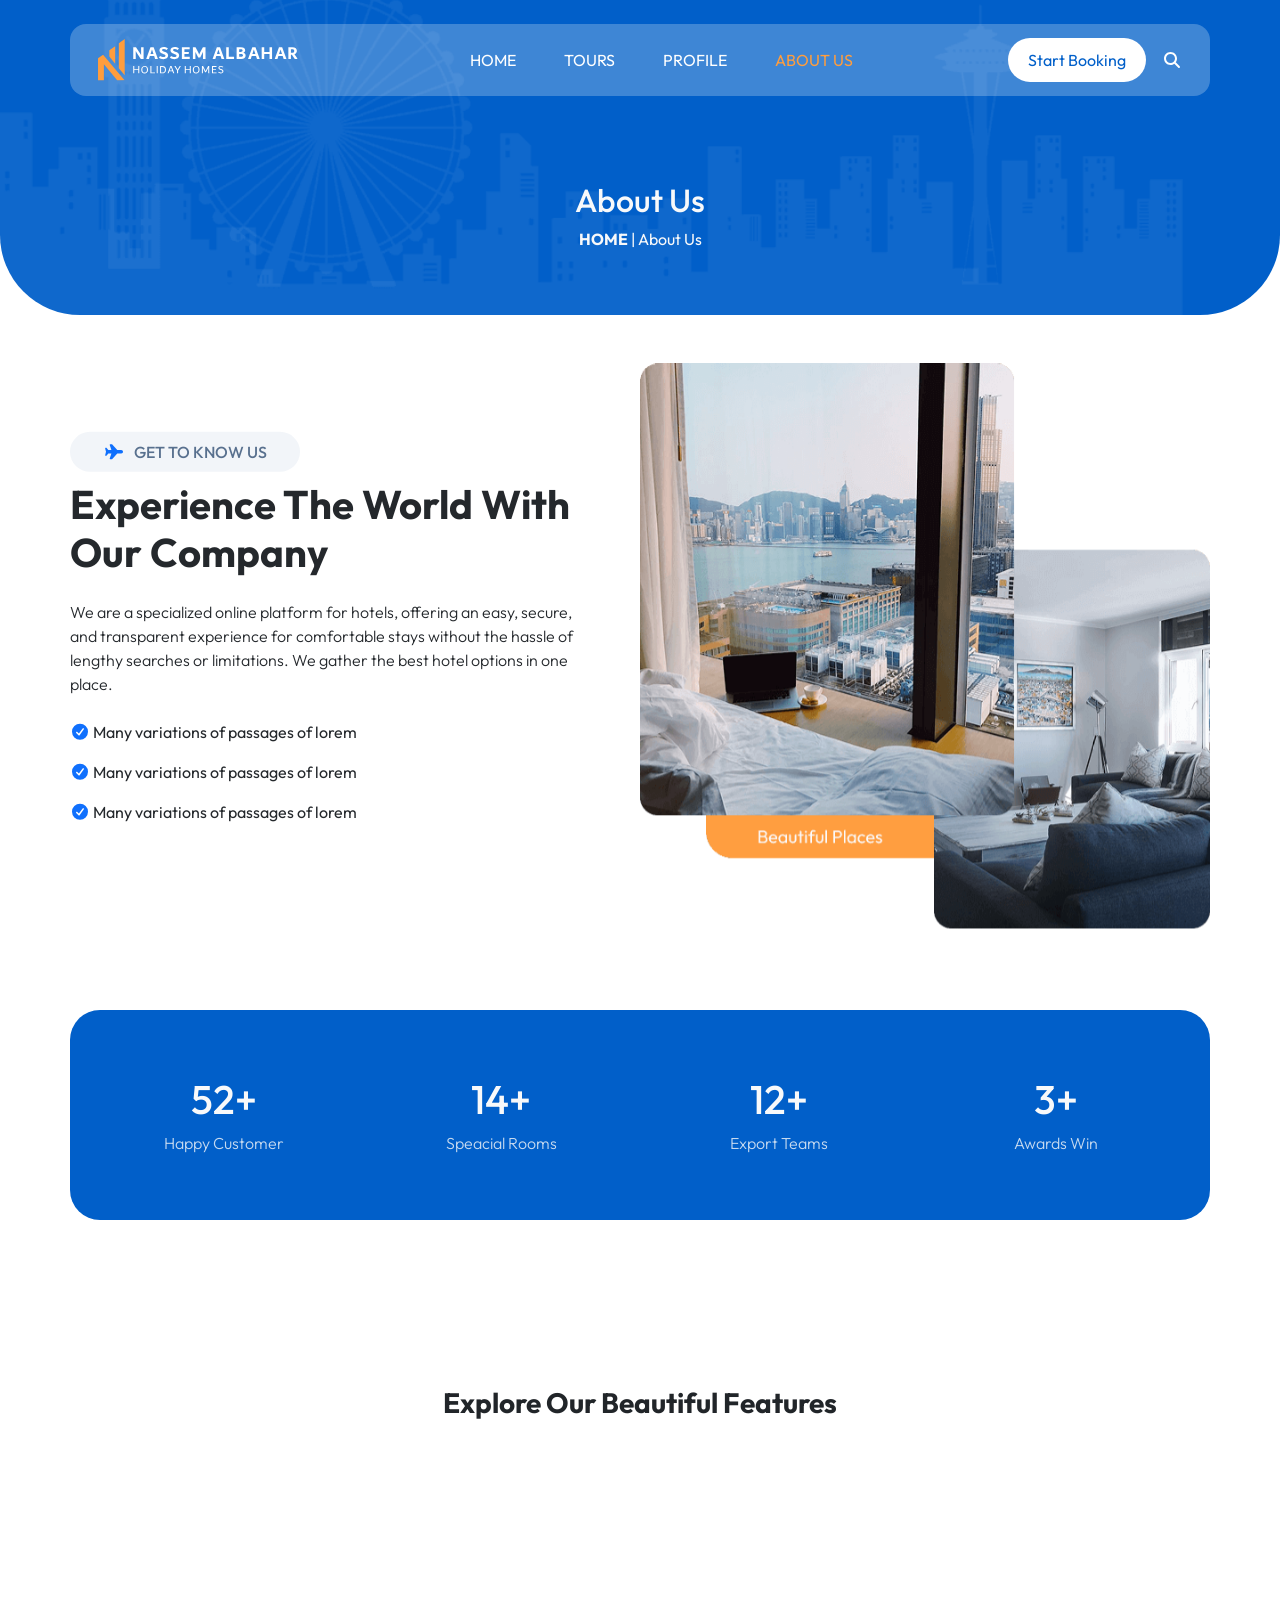
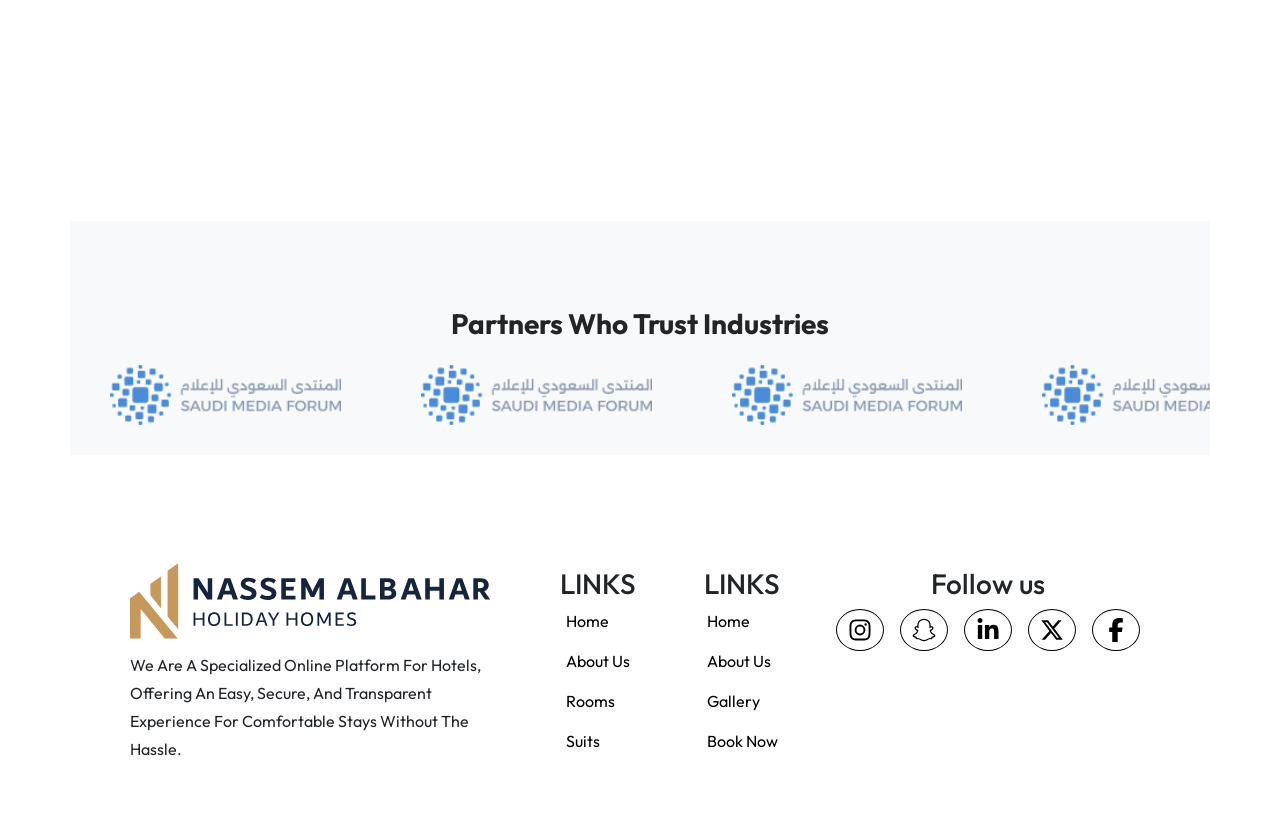
==== commit f0fb8572: "Fix Navigate to Home" ====
--- a/aboutus.html
+++ b/aboutus.html
@@ -22,7 +22,7 @@
       class="navbar container rounded-0 rounded-4 navbar-expand-lg fixed-top bg-light bg-opacity-25 mt-4"
     >
       <div class="container">
-        <a class="navbar-brand" href="NassemAlbahar"
+        <a class="navbar-brand" href="/"
           ><img class="logo ms-3" src="assets/image/logo.svg" alt="NASSEM"
         /></a>
         <button
@@ -42,7 +42,7 @@
               <a
                 class="nav-link p-3 p-lg-3"
                 aria-current="page"
-                href="NassemAlbahar"
+                href="/"
                 >HOME</a
               >
             </li>
@@ -266,7 +266,7 @@
           <h3>LINKS</h3>
           <ul class="list-unstyled text-start">
             <li class="text-capitalize mb-3">
-              <a href="NassemAlbahar" class="text-decoration-none text-black"
+              <a href="/" class="text-decoration-none text-black"
                 >Home</a
               >
             </li>
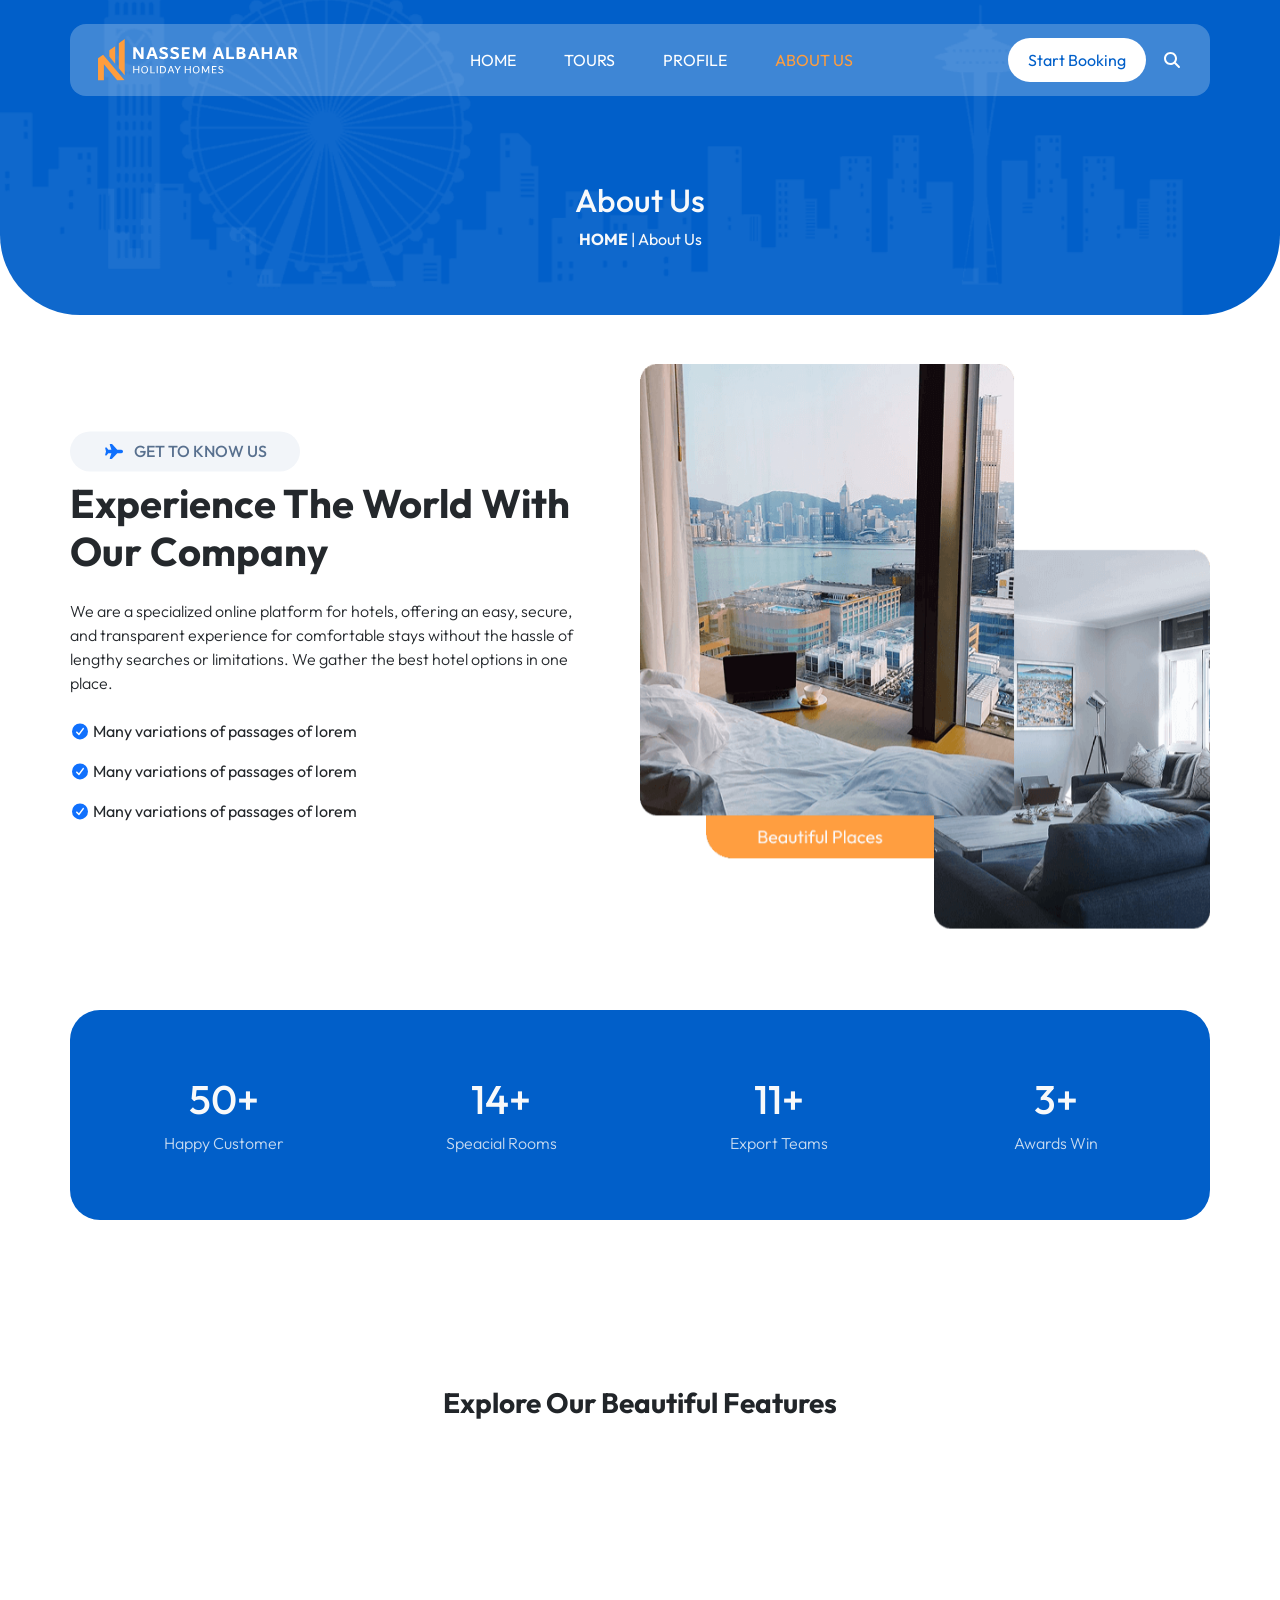
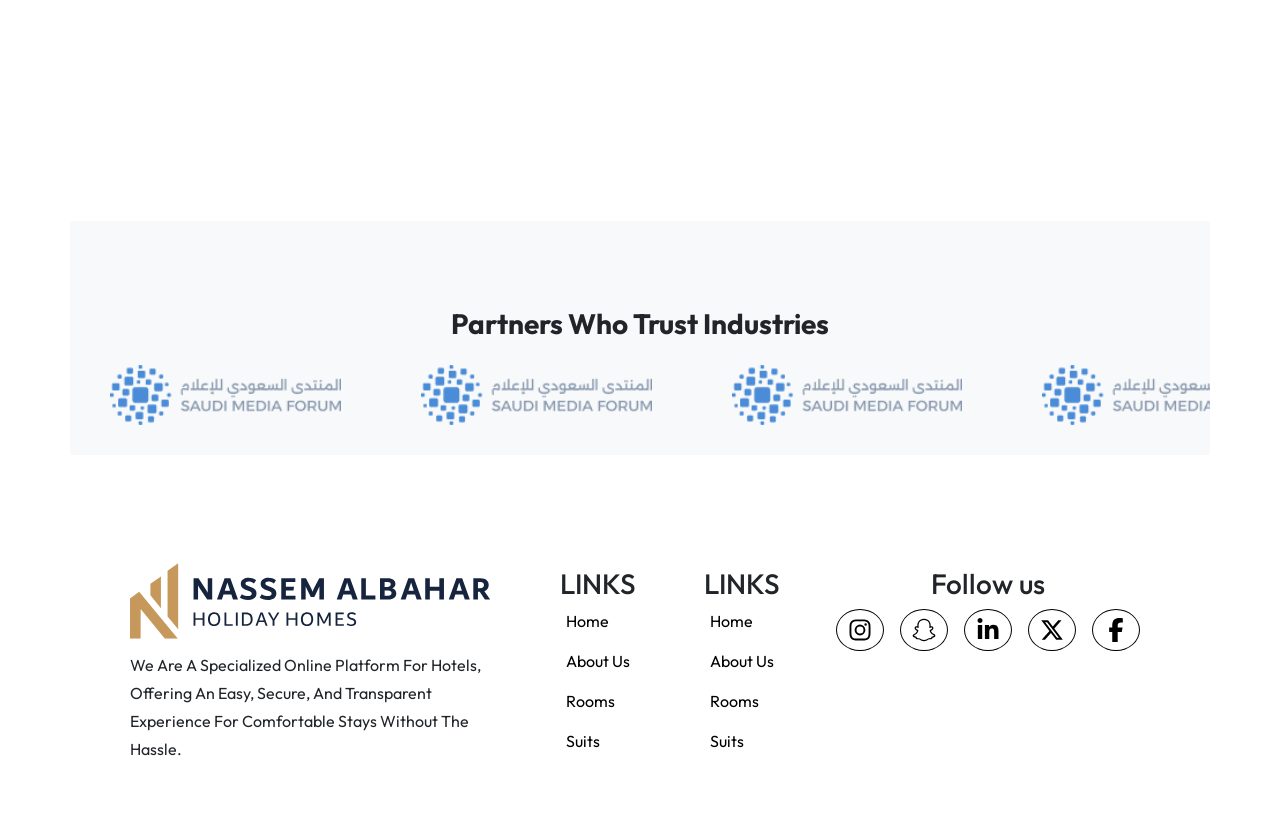
==== commit ad307400: "Fix Navigate" ====
--- a/aboutus.html
+++ b/aboutus.html
@@ -22,7 +22,7 @@
       class="navbar container rounded-0 rounded-4 navbar-expand-lg fixed-top bg-light bg-opacity-25 mt-4"
     >
       <div class="container">
-        <a class="navbar-brand" href="/"
+        <a class="navbar-brand" href="/NassemAlbahar"
           ><img class="logo ms-3" src="assets/image/logo.svg" alt="NASSEM"
         /></a>
         <button
@@ -42,7 +42,7 @@
               <a
                 class="nav-link p-3 p-lg-3"
                 aria-current="page"
-                href="/"
+                href="/NassemAlbahar"
                 >HOME</a
               >
             </li>
@@ -253,7 +253,7 @@
     <footer class="container">
       <div class="row row-cols-lg4 text-md-start text-lg-center p-5">
         <div class="col text-start">
-          <a href="#"
+          <a href="index.html"
             ><img src="assets/image/logo-footer.svg" alt="logo" class="logo"
           /></a>
           <p>
@@ -266,7 +266,7 @@
           <h3>LINKS</h3>
           <ul class="list-unstyled text-start">
             <li class="text-capitalize mb-3">
-              <a href="/" class="text-decoration-none text-black"
+              <a href="index.html" class="text-decoration-none text-black"
                 >Home</a
               >
             </li>
@@ -293,7 +293,9 @@
           <h3>LINKS</h3>
           <ul class="list-unstyled text-start">
             <li class="text-capitalize mb-3">
-              <a href="#" class="text-decoration-none text-black">Home</a>
+              <a href="index.html" class="text-decoration-none text-black"
+                >Home</a
+              >
             </li>
             <li class="text-capitalize mb-3">
               <a href="aboutus.html" class="text-decoration-none text-black"
@@ -301,10 +303,16 @@
               >
             </li>
             <li class="text-capitalize mb-3">
-              <a href="#" class="text-decoration-none text-black">gallery</a>
+              <a href="luxuryRooms.html" class="text-decoration-none text-black"
+                >Rooms</a
+              >
             </li>
             <li class="text-capitalize">
-              <a href="#" class="text-decoration-none text-black">book now</a>
+              <a
+                href="luxuryDoubleSuit.html"
+                class="text-decoration-none text-black"
+                >Suits</a
+              >
             </li>
           </ul>
         </div>
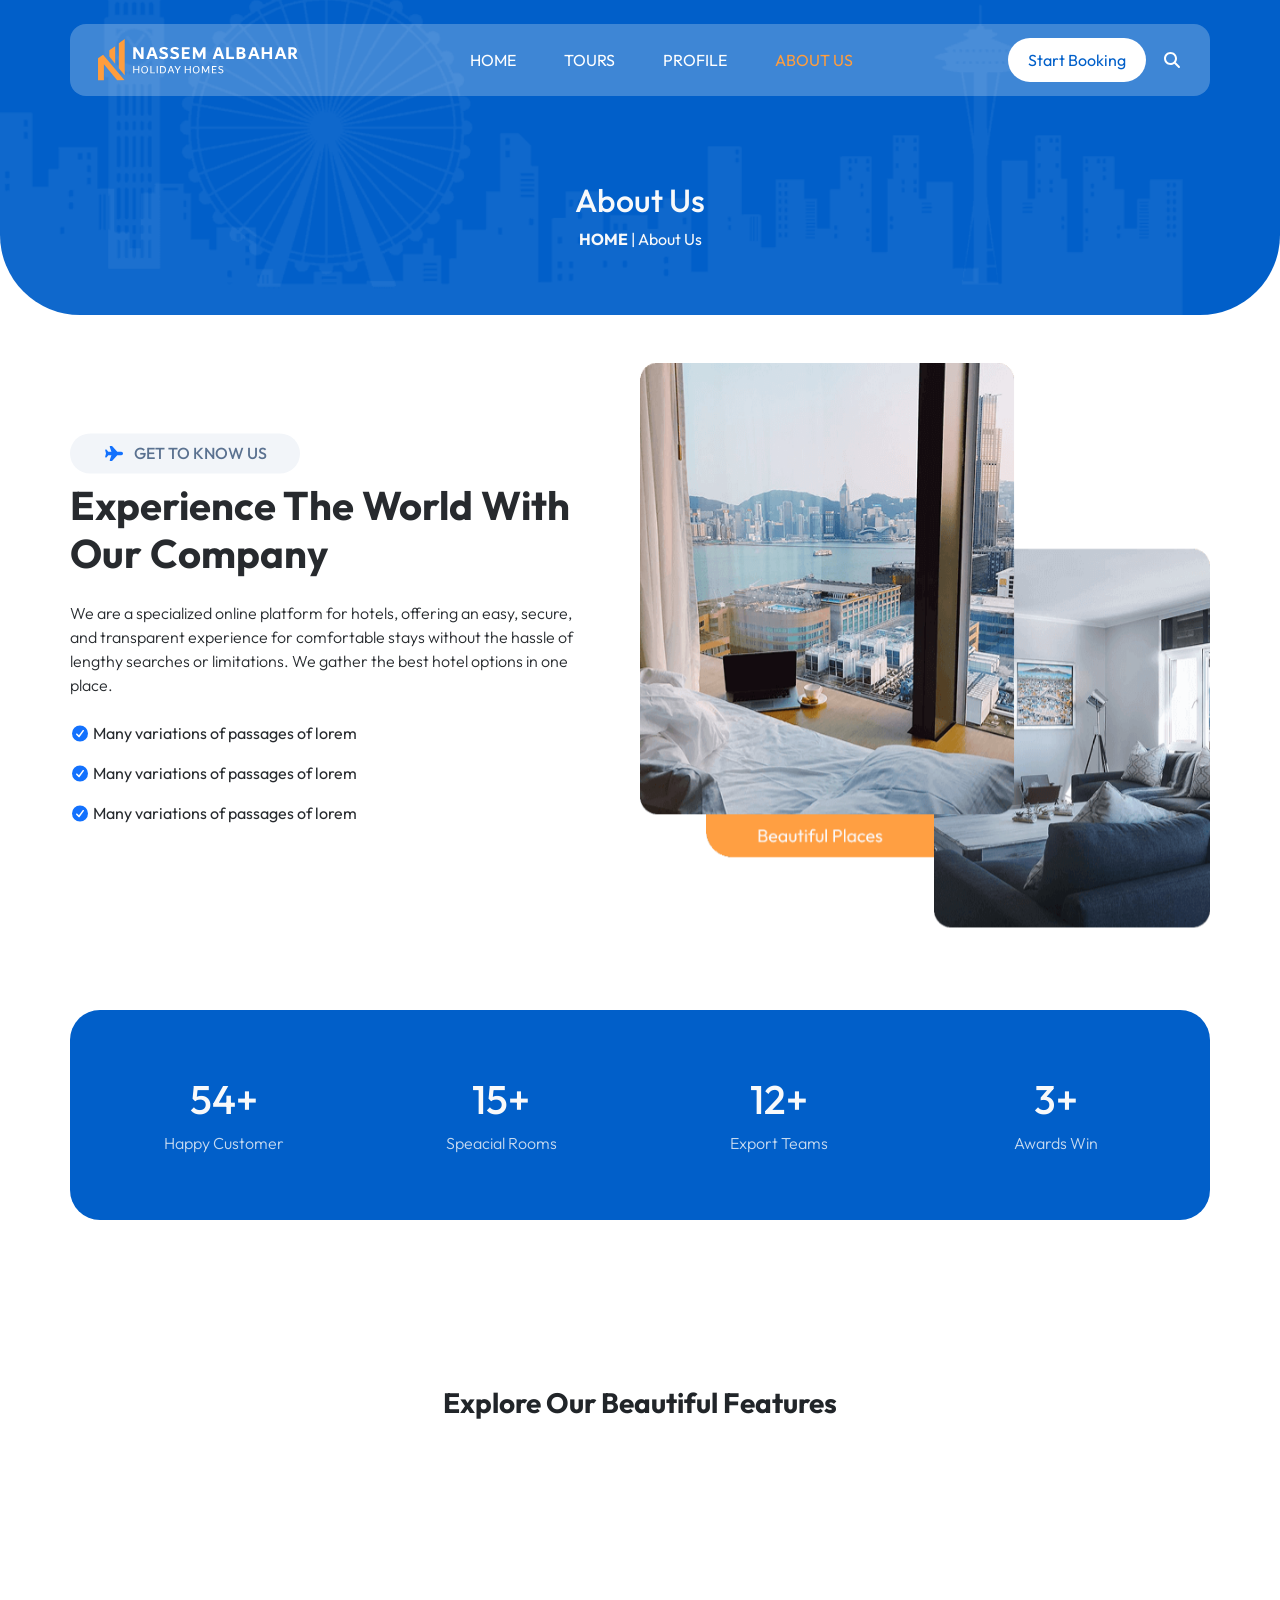
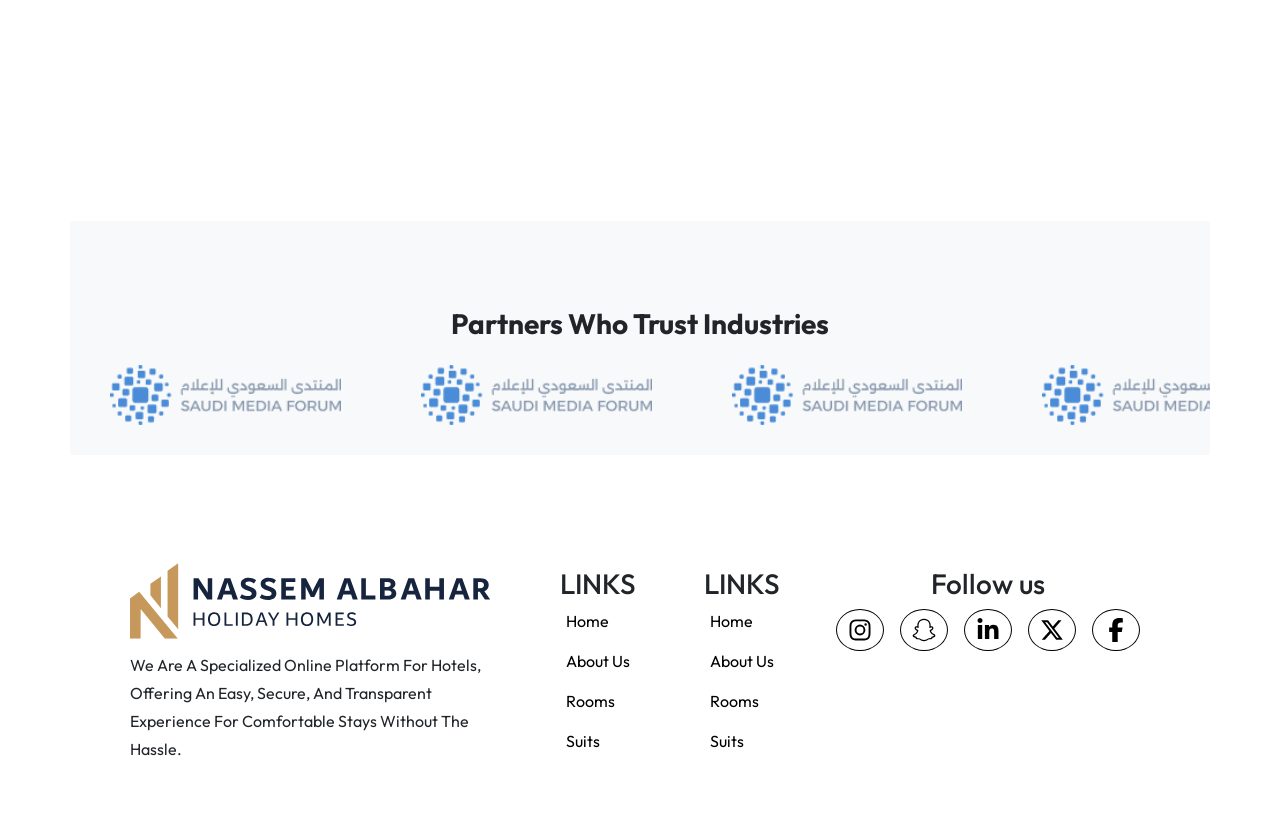
==== commit ebd157de: "Footer Updated" ====
--- a/aboutus.html
+++ b/aboutus.html
@@ -253,7 +253,7 @@
     <footer class="container">
       <div class="row row-cols-lg4 text-md-start text-lg-center p-5">
         <div class="col text-start">
-          <a href="index.html"
+          <a href="/NassemAlbahar"
             ><img src="assets/image/logo-footer.svg" alt="logo" class="logo"
           /></a>
           <p>
@@ -266,7 +266,7 @@
           <h3>LINKS</h3>
           <ul class="list-unstyled text-start">
             <li class="text-capitalize mb-3">
-              <a href="index.html" class="text-decoration-none text-black"
+              <a href="/NassemAlbahar" class="text-decoration-none text-black"
                 >Home</a
               >
             </li>
@@ -293,7 +293,7 @@
           <h3>LINKS</h3>
           <ul class="list-unstyled text-start">
             <li class="text-capitalize mb-3">
-              <a href="index.html" class="text-decoration-none text-black"
+              <a href="/NassemAlbahar" class="text-decoration-none text-black"
                 >Home</a
               >
             </li>
